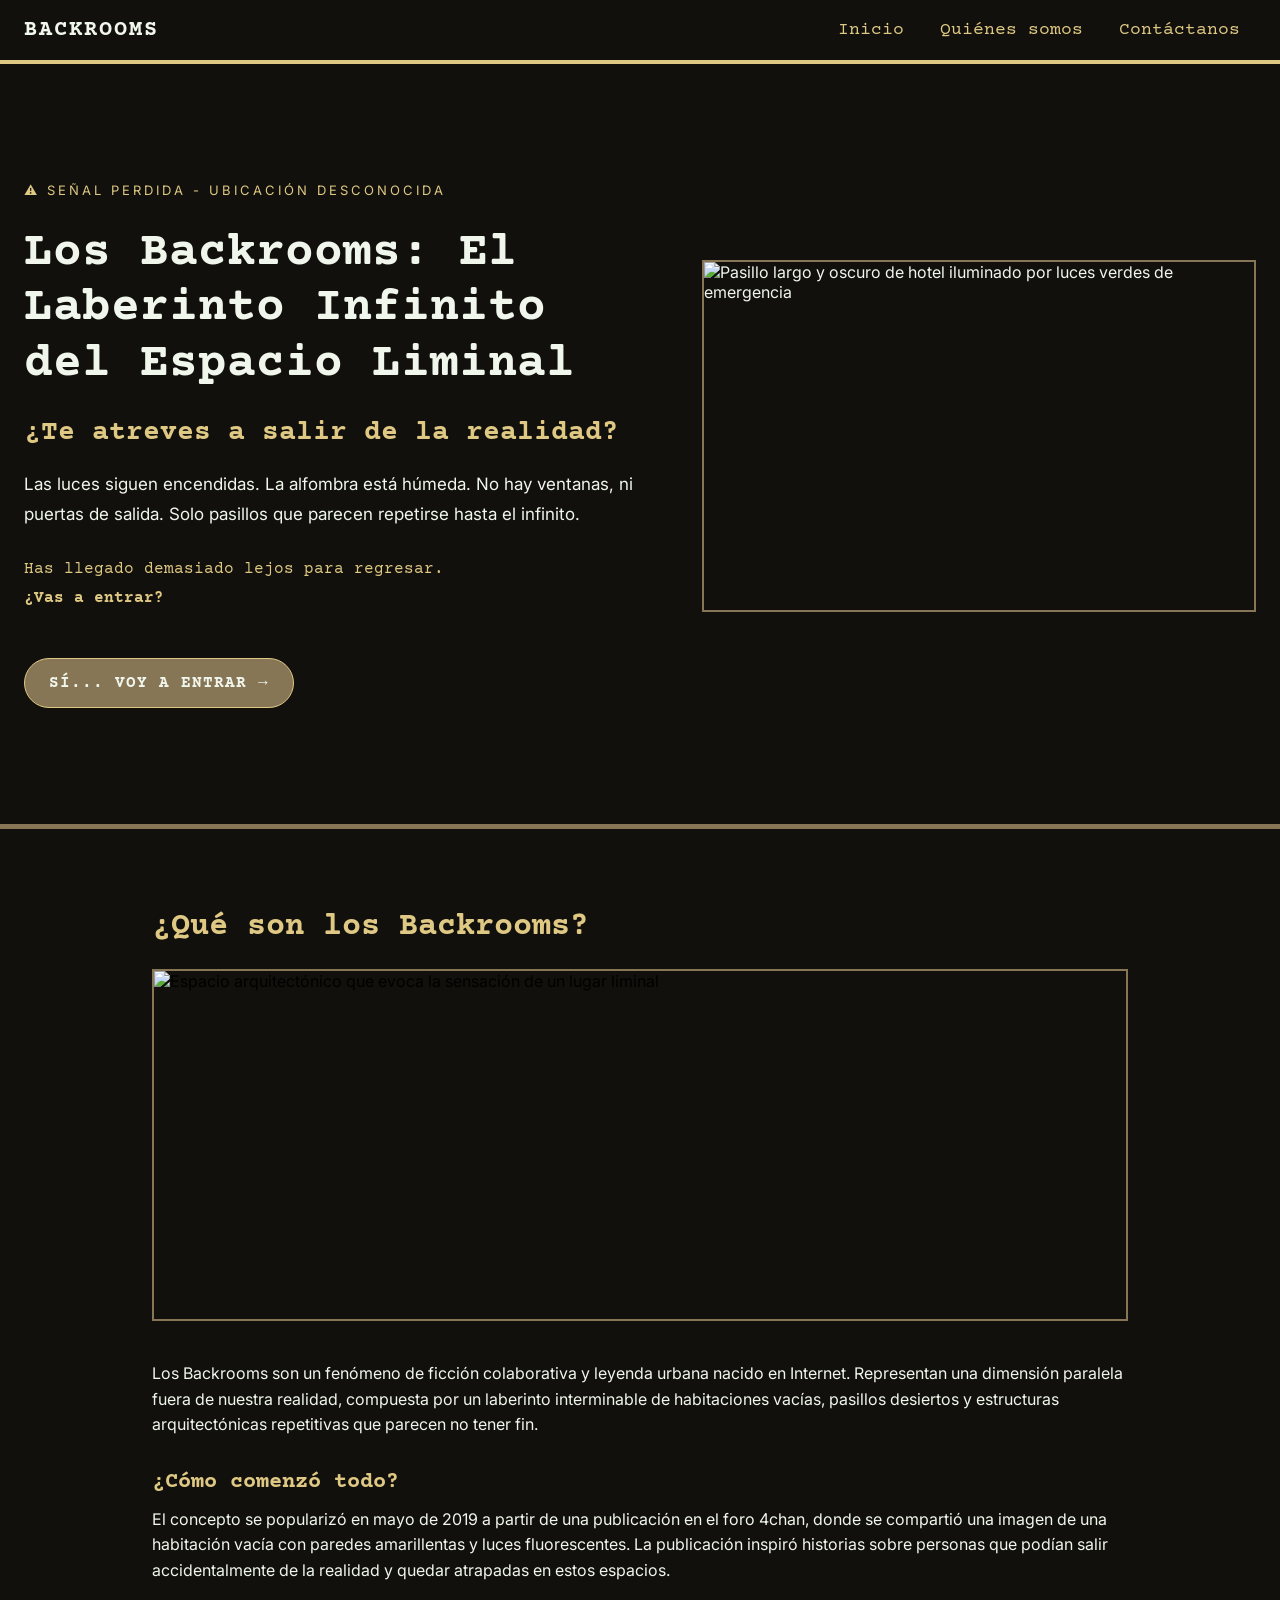
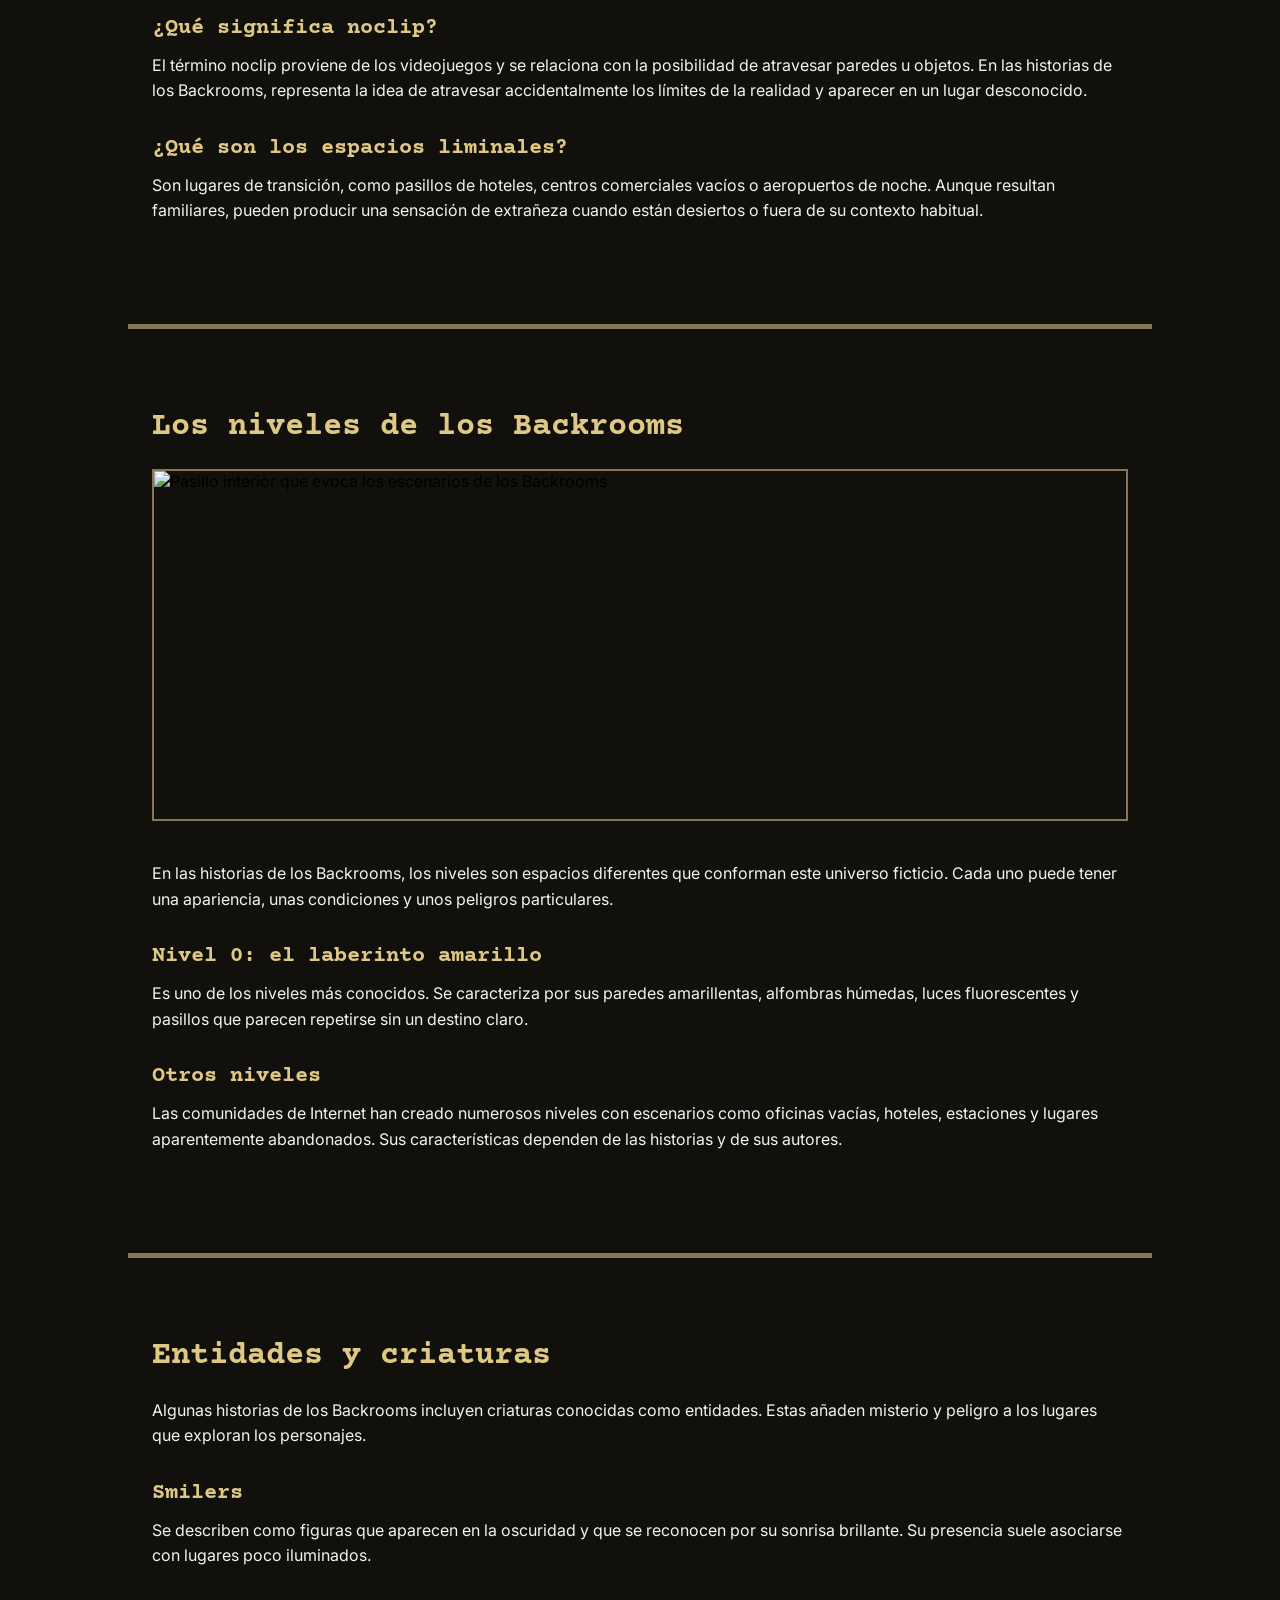
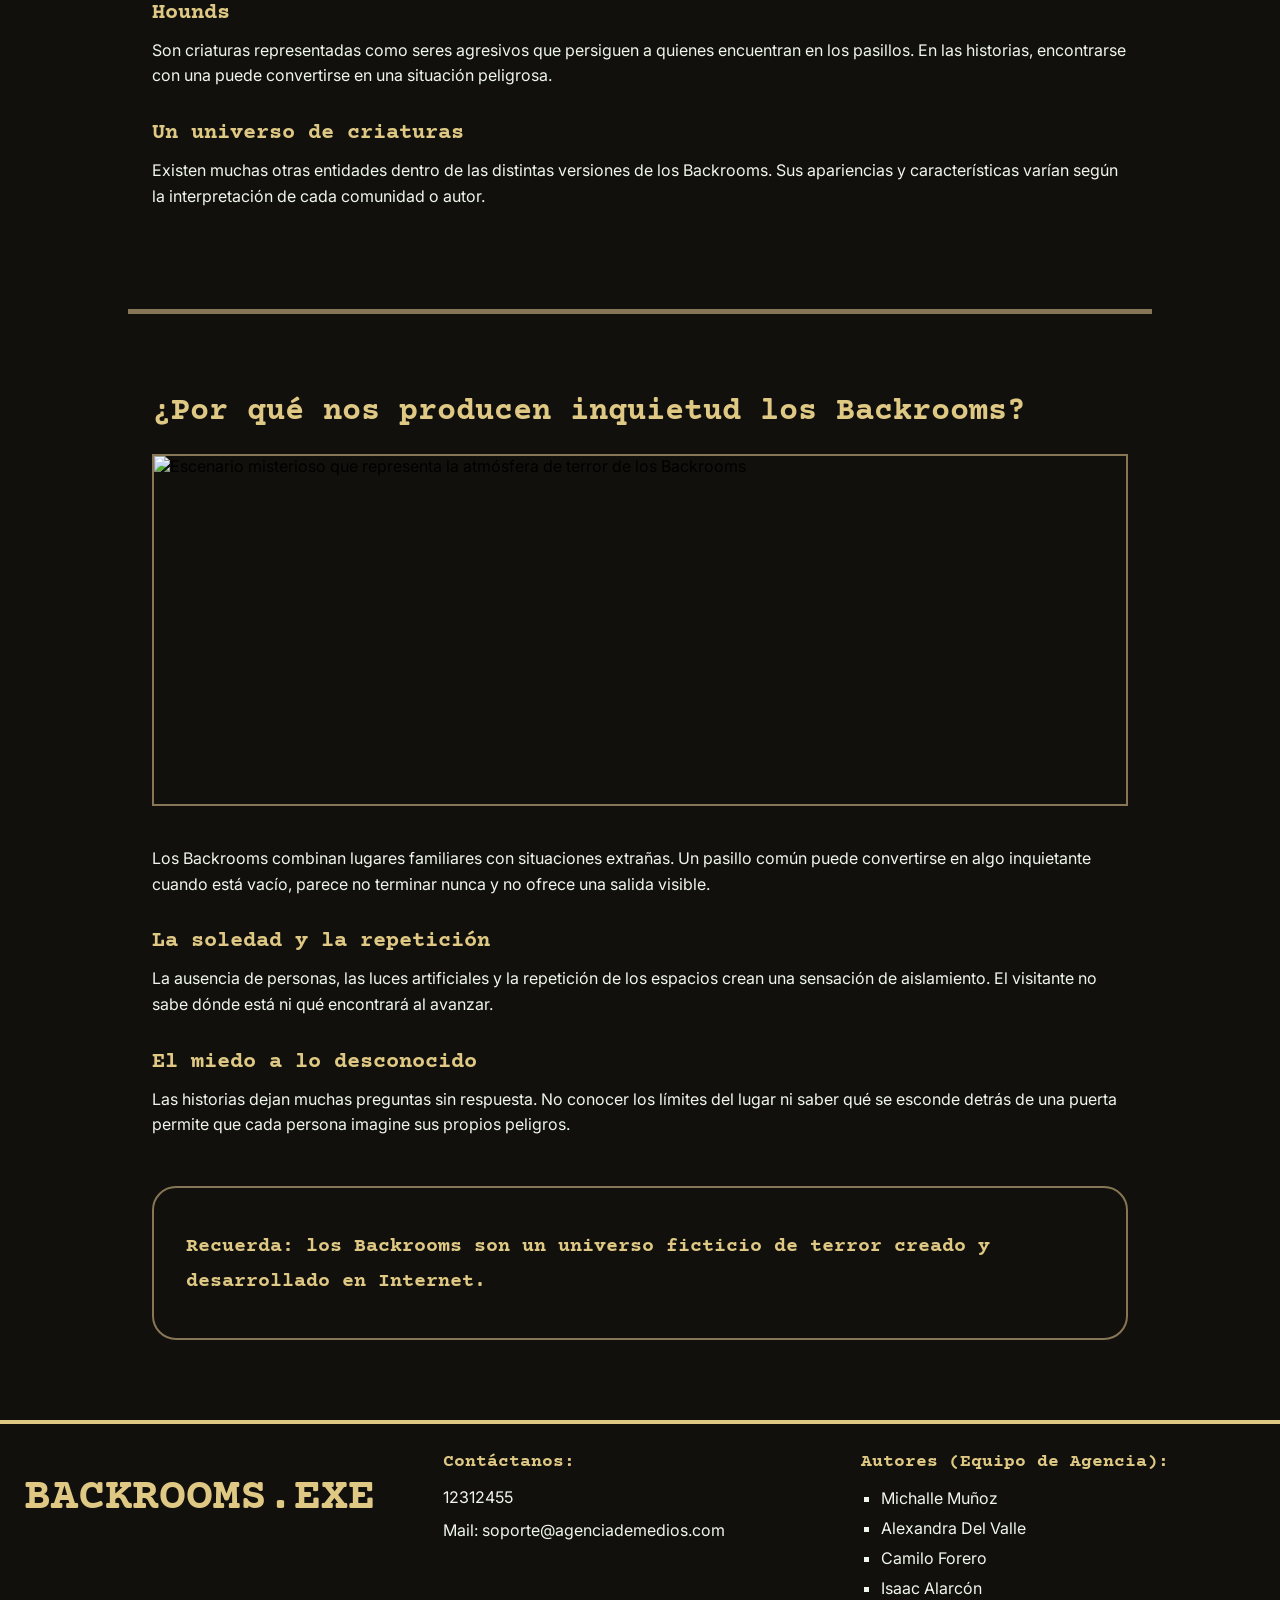
==== index.html @ 1b86b2b0 "first commit" ====
<!doctype html>
<html lang="es">

<head>
  <meta charset="UTF-8" />
  <meta name="viewport" content="width=device-width, initial-scale=1.0" />
  <title>Los Backrooms</title>
  <link rel="stylesheet" href="styles.css" />
  <script src="app.js" defer></script>
  <link rel="preconnect" href="https://fonts.googleapis.com" />
  <link rel="preconnect" href="https://fonts.gstatic.com" crossorigin />
  <link
    href="https://fonts.googleapis.com/css2?family=Courier+Prime:ital,wght@0,400;0,700;1,400;1,700&family=Inter:ital,opsz,wght@0,14..32,100..900;1,14..32,100..900&display=swap"
    rel="stylesheet" />
</head>

<body>
  <header class="navbar">
    <a href="index.html" class="logo">BACKROOMS</a>

    <nav>
      <ul class="nav-links">
        <li><a href="index.html">Inicio</a></li>
        <li><a href="quienes-somos.html">Quiénes somos</a></li>
        <li><a href="contacto.html">Contáctanos</a></li>
      </ul>
    </nav>
  </header>

  <!-- CUERPO -->
  <main>
    <!-- SECCIÓN INICIO -->
    <section class="inicio">
      <div class="inicio-contenido">

        <p class="inicio-etiqueta">⚠ SEÑAL PERDIDA - UBICACIÓN DESCONOCIDA</p>

        <h1>Los Backrooms: El Laberinto Infinito del Espacio Liminal</h1>

        <h2>¿Te atreves a salir de la realidad?</h2>

        <p class="inicio-descripcion">
          Las luces siguen encendidas. La alfombra está húmeda.
          No hay ventanas, ni puertas de salida.
          Solo pasillos que parecen repetirse hasta el infinito.
        </p>

        <p class="inicio-suspenso">
          Has llegado demasiado lejos para regresar.
          <br>
          <strong>¿Vas a entrar?</strong>
        </p>

        <a href="#que-son" class="boton-explorar"
          onclick="alert('ADVERTENCIA: No se garantiza tu regreso. ¿Deseas continuar?')">
          SÍ... VOY A ENTRAR →
        </a>
      </div>
      <img 
        src="https://images.unsplash.com/photo-1635728153590-f9c4f75cf78d?q=80&w=1169&auto=format&fit=crop&ixlib=rb-4.1.0&ixid=NHwxMjA3fDA%3D" 
        alt="Pasillo largo y oscuro de hotel iluminado por luces verdes de emergencia" 
        class="inicio-foto">
    </section>
    </section>

    <!-- SECCIÓN QUÉ SON LOS BACKROOMS -->
    <section id="que-son">
      <h2>¿Qué son los Backrooms?</h2>
      <img
        src="https://images.unsplash.com/photo-1658479360901-a7254891af84?q=80&w=1332&auto=format&fit=crop&ixlib=rb-4.1.0&ixid=NHwxMjA3fDA%3D"
        alt="Espacio arquitectónico que evoca la sensación de un lugar liminal">
      <p>
        Los Backrooms son un fenómeno de ficción colaborativa y
        leyenda urbana nacido en Internet. Representan una dimensión
        paralela fuera de nuestra realidad, compuesta por un laberinto
        interminable de habitaciones vacías, pasillos desiertos y
        estructuras arquitectónicas repetitivas que parecen no tener fin.
      </p>

      <h3>¿Cómo comenzó todo?</h3>
      <p>
        El concepto se popularizó en mayo de 2019 a partir de una
        publicación en el foro 4chan, donde se compartió una imagen
        de una habitación vacía con paredes amarillentas y luces
        fluorescentes. La publicación inspiró historias sobre personas
        que podían salir accidentalmente de la realidad y quedar
        atrapadas en estos espacios.
      </p>

      <h3>¿Qué significa noclip?</h3>
      <p>
        El término noclip proviene de los videojuegos y se relaciona
        con la posibilidad de atravesar paredes u objetos. En las
        historias de los Backrooms, representa la idea de atravesar
        accidentalmente los límites de la realidad y aparecer en
        un lugar desconocido.
      </p>
      <h3>¿Qué son los espacios liminales?</h3>
      <p>
        Son lugares de transición, como pasillos de hoteles,
        centros comerciales vacíos o aeropuertos de noche.
        Aunque resultan familiares, pueden producir una sensación
        de extrañeza cuando están desiertos o fuera de su contexto
        habitual.
      </p>
    </section>

    <!-- SECCIÓN NIVELES -->
    <section id="niveles">
      <h2>Los niveles de los Backrooms</h2>
      <img
        src="https://images.unsplash.com/photo-1658478084716-d0447ed4f1b3?q=80&w=1332&auto=format&fit=crop&ixlib=rb-4.1.0&ixid=NHwxMjA3fDA%3D"
        alt="Pasillo interior que evoca los escenarios de los Backrooms">
      <p>
        En las historias de los Backrooms, los niveles son espacios
        diferentes que conforman este universo ficticio. Cada uno
        puede tener una apariencia, unas condiciones y unos peligros
        particulares.
      </p>

      <h3>Nivel 0: el laberinto amarillo</h3>
      <p>
        Es uno de los niveles más conocidos. Se caracteriza por sus
        paredes amarillentas, alfombras húmedas, luces fluorescentes
        y pasillos que parecen repetirse sin un destino claro.
      </p>

      <h3>Otros niveles</h3>
      <p>
        Las comunidades de Internet han creado numerosos niveles
        con escenarios como oficinas vacías, hoteles, estaciones
        y lugares aparentemente abandonados. Sus características
        dependen de las historias y de sus autores.
      </p>
    </section>

    <!-- SECCIÓN ENTIDADES -->
    <section id="entidades">
      <h2>Entidades y criaturas</h2>
      <p>
        Algunas historias de los Backrooms incluyen criaturas
        conocidas como entidades. Estas añaden misterio y peligro
        a los lugares que exploran los personajes.
      </p>

      <h3>Smilers</h3>
      <p>
        Se describen como figuras que aparecen en la oscuridad
        y que se reconocen por su sonrisa brillante. Su presencia
        suele asociarse con lugares poco iluminados.
      </p>

      <h3>Hounds</h3>
      <p>
        Son criaturas representadas como seres agresivos que
        persiguen a quienes encuentran en los pasillos. En las
        historias, encontrarse con una puede convertirse en
        una situación peligrosa.
      </p>

      <h3>Un universo de criaturas</h3>
      <p>
        Existen muchas otras entidades dentro de las distintas
        versiones de los Backrooms. Sus apariencias y características
        varían según la interpretación de cada comunidad o autor.
      </p>
    </section>

    <!-- SECCIÓN PREGUNTA DE LA INQUIETUD -->
    <section id="misterio">
      <h2>¿Por qué nos producen inquietud los Backrooms?</h2>
      <img
        src="https://images.unsplash.com/photo-1697082978082-578c7a51659b?q=80&w=1331&auto=format&fit=crop&ixlib=rb-4.1.0&ixid=NHwxMjA3fDA%3D"
        alt="Escenario misterioso que representa la atmósfera de terror de los Backrooms">
      <p>
        Los Backrooms combinan lugares familiares con situaciones
        extrañas. Un pasillo común puede convertirse en algo
        inquietante cuando está vacío, parece no terminar nunca
        y no ofrece una salida visible.
      </p>

      <h3>La soledad y la repetición</h3>
      <p>
        La ausencia de personas, las luces artificiales y la
        repetición de los espacios crean una sensación de aislamiento.
        El visitante no sabe dónde está ni qué encontrará al avanzar.
      </p>

      <h3>El miedo a lo desconocido</h3>
      <p>
        Las historias dejan muchas preguntas sin respuesta.
        No conocer los límites del lugar ni saber qué se esconde
        detrás de una puerta permite que cada persona imagine
        sus propios peligros.
      </p>
      <div class="mensaje-destacado">
        <p>
          <strong>
            Recuerda: los Backrooms son un universo ficticio
            de terror creado y desarrollado en Internet.
          </strong>
        </p>
      </div>
    </section>
  </main>

  <footer>
    <div>
      <p class="n1">
        <strong>BACKROOMS.EXE</strong>
      </p>
    </div>

    <div>
      <p>
        <strong>Contáctanos:</strong>
      </p>
      <p>12312455</p>
      <p>
        <a href="mailto:soporte@agenciademedios.com">Mail: soporte@agenciademedios.com</a>
      </p>
    </div>

    <div>
      <p><strong>Autores (Equipo de Agencia):</strong></p>
      <ul>
        <li>Michalle Muñoz</li>
        <li>Alexandra Del Valle</li>
        <li>Camilo Forero</li>
        <li>Isaac Alarcón</li>
      </ul>
    </div>
  </footer>
</body>

</html>
---- styles.css ----
* {
  box-sizing: border-box;
}

:root {
  --bg-wall: #DEC883;  /* Amarillo mostaza desgastado */
  --carpet: #877656;   /* Marrón de alfombra vieja */
  --void: #11100C;
  --text: #2B281D;
  --neon: #F0F6EB;
  --font-title: "Courier Prime", "Courier New", monospace;
  --font-text: "Inter", Helvetica, sans-serif;
}

body {
  margin: 0;
  min-height: 100vh;
  display: flex;
  flex-direction: column;
  font-family: var(--font-text);
}

h1,
h2,
h3,
h4,
h5,
h6 {
  font-family: var(--font-title);
}

/* Menu*/
.navbar {
  position: sticky;
  top: 0;
  z-index: 100;
  display: flex;
  flex-wrap: wrap;
  align-items: center;
  justify-content: space-between;
  gap: 8px 24px;
  padding: 12px 24px;
  background: var(--void);
  border-bottom: 4px solid var(--bg-wall);
}

.logo {
  font-family: var(--font-title);
  font-size: 22px;
  font-weight: 700;
  letter-spacing: 2px;
  color: var(--neon);
  text-decoration: none;
}

.nav-links {
  display: flex;
  flex-wrap: wrap;
  gap: 4px;
  margin: 0;
  padding: 0;
  list-style: none;
}

.nav-links a {
  display: block;
  padding: 8px 16px;
  font-family: var(--font-title);
  font-size: 18px;
  color: var(--bg-wall);
  text-decoration: none;
}

.nav-links a:hover {
  background: var(--bg-wall);
  color: var(--text);
}

/* SECCIÓN INICIO */
main {
  display: block;
  background-color: var(--void);
}

#que-son, 
#niveles, 
#entidades, 
#misterio {
  max-width: 64rem;
  margin: 0 auto;
  padding-top: 80px;
  padding-bottom: 80px;
  padding-left: 24px;
  padding-right: 24px;
  border-bottom: 5px solid var(--carpet); 
}

#misterio {
  border-bottom: none;
}

.inicio {
  min-height: 85vh;
  padding-top: 80px;
  padding-bottom: 80px;
  padding-left: 24px;
  padding-right: 24px;
  background-color: var(--void);
  color: var(--neon);
  border-bottom: 5px solid var(--carpet);
  display: flex;
  justify-content: space-between;
  align-items: center;
}

.inicio-contenido {
  width: 50%;
}

.inicio-etiqueta {
  color: var(--bg-wall);
  font-family: var(--font-text);
  font-size: 13px;
  letter-spacing: 3px;
  margin-bottom: 25px;
}

.inicio h1 {
  font-family: var(--font-title);
  font-size: 48px;
  line-height: 1.15;
  margin-top: 20px;
  margin-bottom: 25px;
}

.inicio h2 {
  color: var(--bg-wall);
  font-size: 28px;
  margin-bottom: 20px;
}

.inicio-descripcion {
  line-height: 1.8;
  font-size: 17px;
  color: var(--neon);
  font-family: var(--font-text);
}

.inicio-suspenso {
  margin-top: 25px;
  line-height: 1.8;
  color: var(--bg-wall);
  font-family: var(--font-title);
}

.boton-explorar {
  display: inline-block;
  margin-top: 25px;
  padding: 15px 24px;
  border: 1px solid var(--bg-wall);
  background-color: var(--carpet);
  color: var(--neon);
  text-decoration: none;
  font-family: var(--font-title);
  font-weight: bold;
  letter-spacing: 1px;
  border-radius: 999px; /* Botón en forma de píldora redondeada del curso */
}

.boton-explorar:hover {
  background-color: var(--bg-wall);
  color: var(--void);
}

.inicio-foto {
  display: block;
  width: 45%;
  height: 22rem; 
  object-fit: cover; 
  border: 2px solid var(--carpet);
}

h2 {
  font-family: var(--font-title);
  color: var(--bg-wall);
  font-size: 32px;
  margin-top: 0;
  margin-bottom: 1.5rem;
}

main section img {
  display: block;
  width: 100%;
  height: 22rem;
  margin-top: 24px;
  margin-bottom: 40px;
  object-fit: cover;
  border: 2px solid var(--carpet);
}

h3 {
  font-family: var(--font-title);
  color: var(--bg-wall);
  font-size: 22px;
  margin-top: 32px;
  margin-bottom: 12px;
}

p {
  color: var(--neon);
  line-height: 1.6;
  margin-top: 0;
  margin-bottom: 1.25rem;
}

main strong {
  color: var(--bg-wall);
}

.mensaje-destacado {
  margin-top: 3rem;
  padding: 2.5rem 2rem;
  border-radius: 1.5rem;
  background-color: var(--void);
  border: 2px solid var(--carpet);
}

.mensaje-destacado p {
  margin: 0;
  font-size: 1.25rem;
  color: var(--neon);
}

.mensaje-destacado strong {
  font-family: var(--font-title);
  color: var(--bg-wall);
}

/* PIE*/
footer {
  margin-top: auto;
  display: grid;
  grid-template-columns: repeat(3, 1fr);
  gap: 24px;
  padding: 24px;
  font-size: 16px;
  line-height: 26px;
  background: var(--void);
  color: var(--neon);
  border-top: 4px solid var(--bg-wall);
}
.n1 {
  margin: 0;
  line-height: 100px;
}

.n1 strong {
  font-size: 45px;
}
footer p {
  margin: 0 0 8px;
}

footer ul {
  margin: 0;
  padding-left: 20px;
  list-style-type: square;
}

footer li {
  margin-bottom: 4px;
}

footer strong {
  font-family: var(--font-title);
  font-size: 18px;
  color: var(--bg-wall);
}

footer a {
  color: var(--neon);
  text-decoration: none;
}

footer a:hover {
  color: var(--bg-wall);
  text-decoration: underline;
}

/* Adaptabilidad para Pantallas Pequeñas */
@media (max-width: 768px) {
  .inicio {
    flex-direction: column;
    text-align: center;
    padding-top: 60px;
    padding-bottom: 60px;
  }
  
  .inicio-contenido {
    width: 100%;
  }
  
  .inicio-foto {
    width: 100%;
    height: 250px;
    margin-top: 40px;
  }

  .inicio h1 {
    font-size: 32px;
  }
}

body{
    margin: 0;
}

#video{
    position: relative;
    height: 100vh;
    width: 100%;
    overflow: hidden; /*Que pasa cuando un elemento que contienes se sales ? se oculta el contenido sobrante*/
}

#video video{
    position: absolute;
    width: 100%;
    height: 100%;
    object-fit: cover; /*Se asegura de llenar todo el contenedor padre con este elemento*/
}

/*Esto es como crear una capa por encima*/
#video::after{
    content: ""; /*Es obligatorio, sin el no se renderiza el after*/
    position: absolute;
    inset: 0;
    width: 100%;
    height: 100%;
    background: rgb(0,0,0,0.45);
    z-index: 1;
}

#contenido,
#info-about,
#presentacion {
    position: absolute;
    z-index: 3;
    top: 50%;
    left: 50%;
    transform: translate(-50%, -50%);
    cursor: pointer;
}


#contenido {
    color: var(--bg-wall);
    display: flex;
    flex-direction: column;
    align-items: center;
    text-align: center;
    width: 90%;
    font-size: 2rem;
    font-weight: 900;
}

#info-about {
    background-color: var(--void);
    color: var(--neon);
    width: 55%;
    text-align: center;
    padding: 20px 30px;
    border-radius: 12px;
    cursor: pointer;
    font-size: x-large;
}

a{
    text-decoration: none;
    color: var(--bg-wall);
}

a:hover{
    color: var(--neon);
}

#info-about{
    background-color: var(--void);
    color: var(--neon);
    width: 55%;
    text-align: center;
    padding: 20px 30px;
    border-radius: 12px;
    margin: 0 auto;
    margin-top: 16px;
}

em,
strong{
    color: var(--bg-wall);
}

#equipo-about {
    display: flex;
    flex-direction: row;
    justify-content: center;
    gap: 1rem;
}

#presentacion {
    width: 90%;
    display: flex;
    flex-direction: column;
    align-items: center;
}

.rol{
    display: flex;
    flex-direction: column;
    justify-content: center;
    align-items: center;
    background-color: #2B281D;
    margin-bottom: 12px;
    padding: 12px 24px;
    border-radius: 12px;
    color: var(--neon);
}

.rol h3{
    color: var(--bg-wall);
}

.fa-code,
.fa-trello,
.fa-user{
    width: 40px;
    height: 40px;
    color: var(--bg-wall);
}

#equipo{
    font-size: 1.4rem;
    color: var(--neon);
}

.oculto{
    display:none !important;
}

.pista {
    display: block;
    margin-top: 12px;
    color: var(--bg-wall);
    animation: parpadeo 1.5s infinite;
}

@keyframes parpadeo {
    50% { opacity: 0.3; }
}
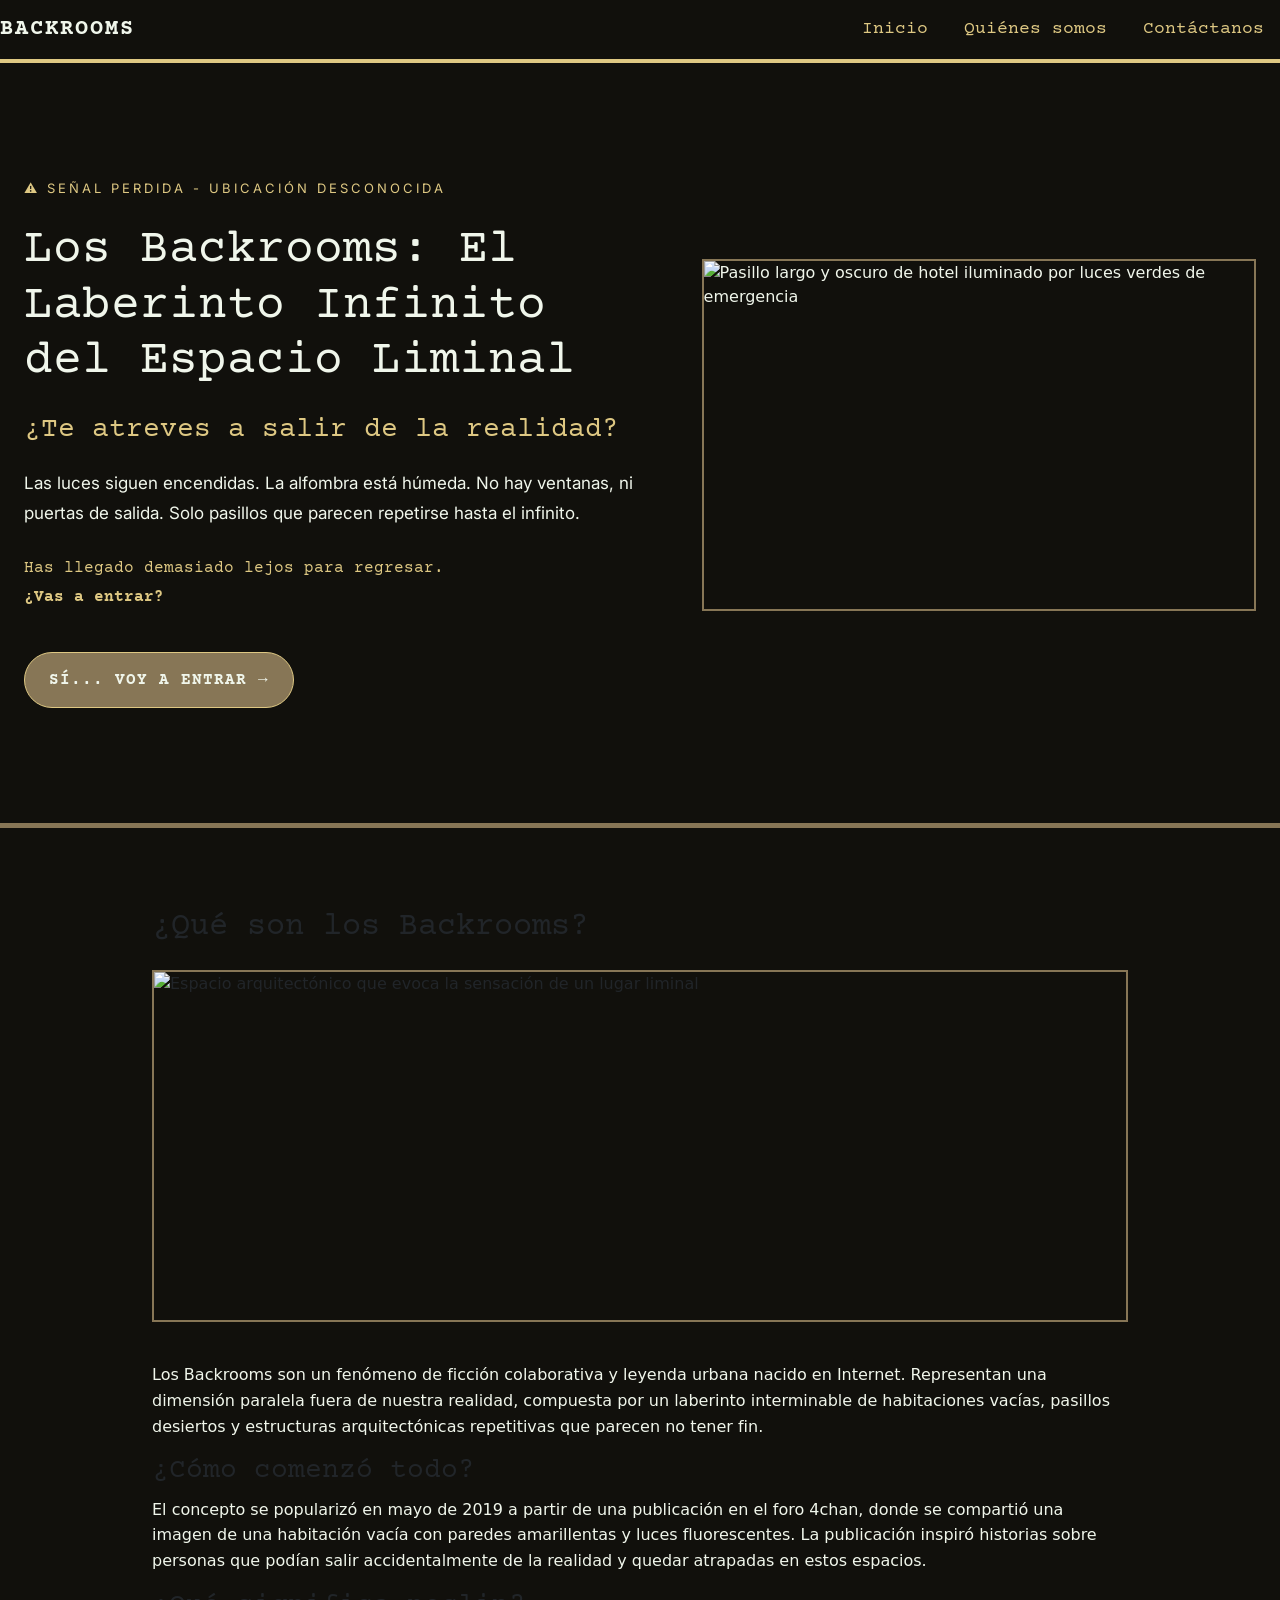
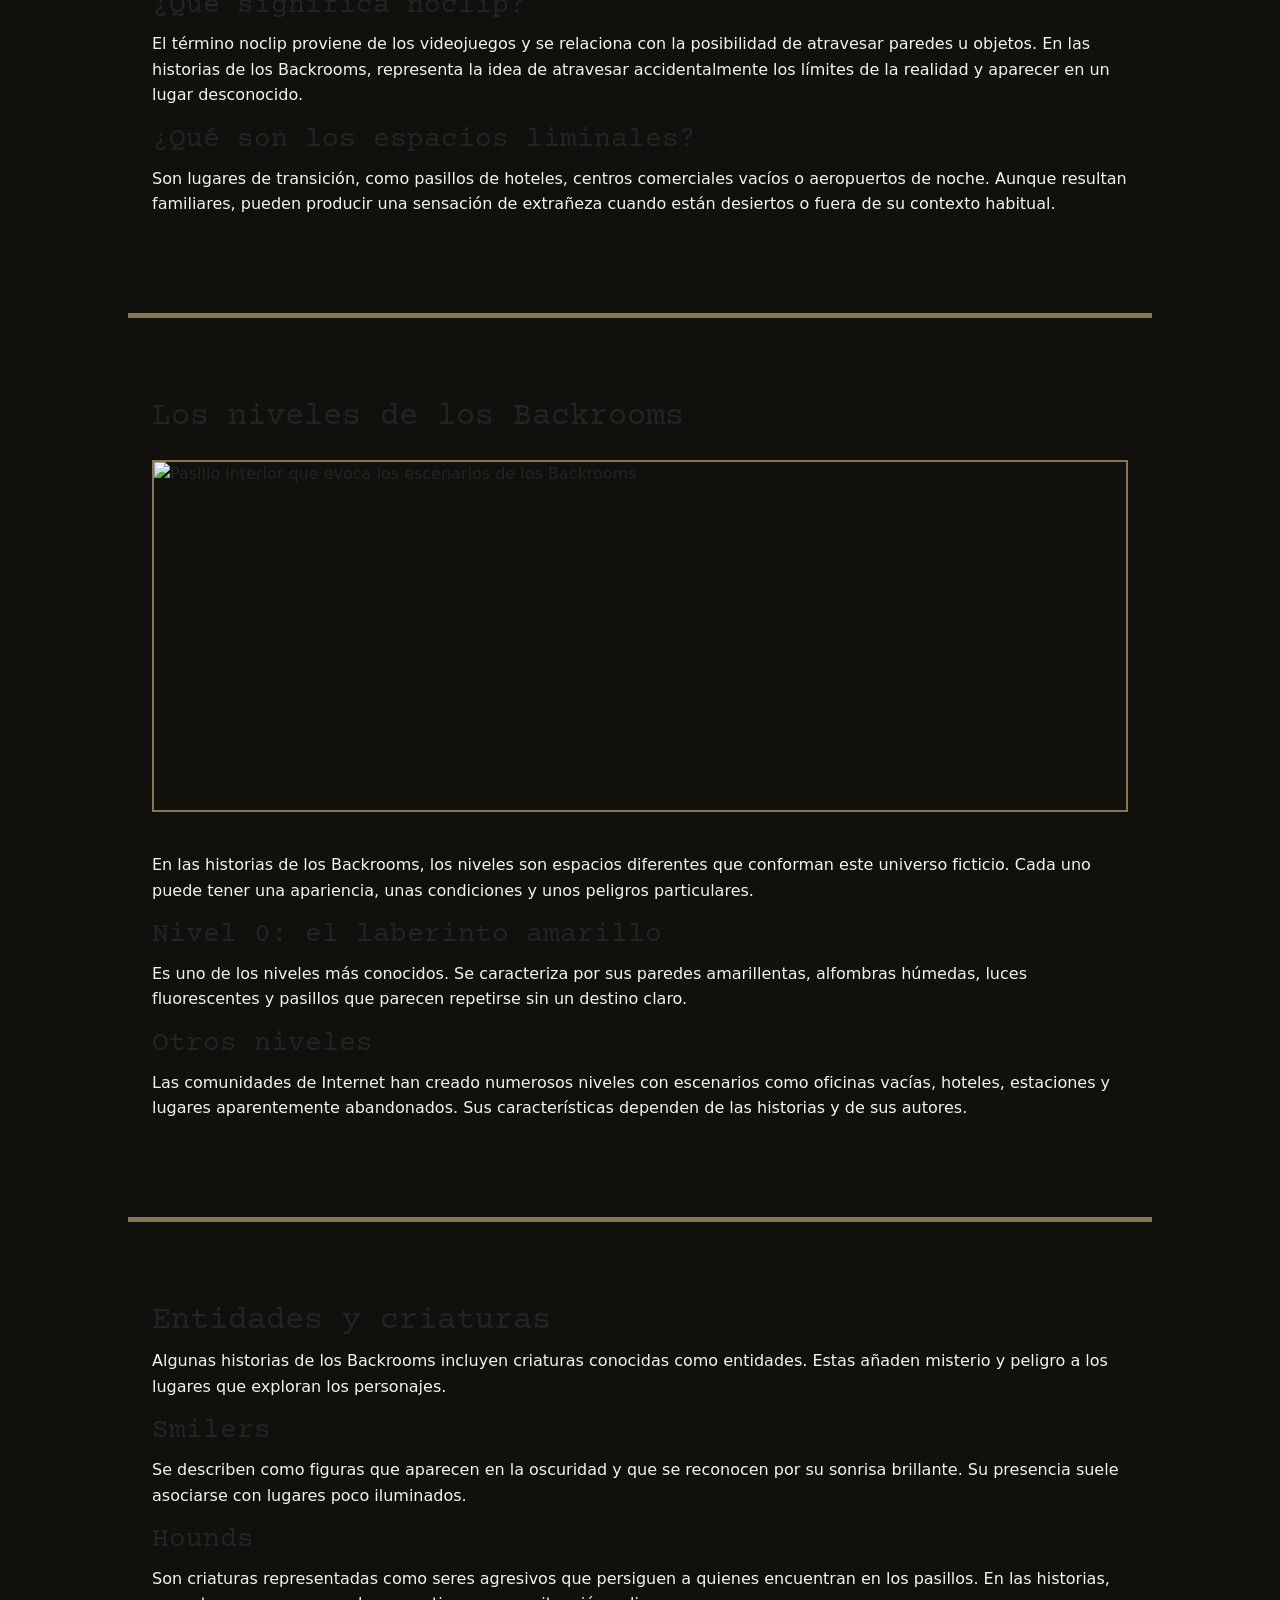
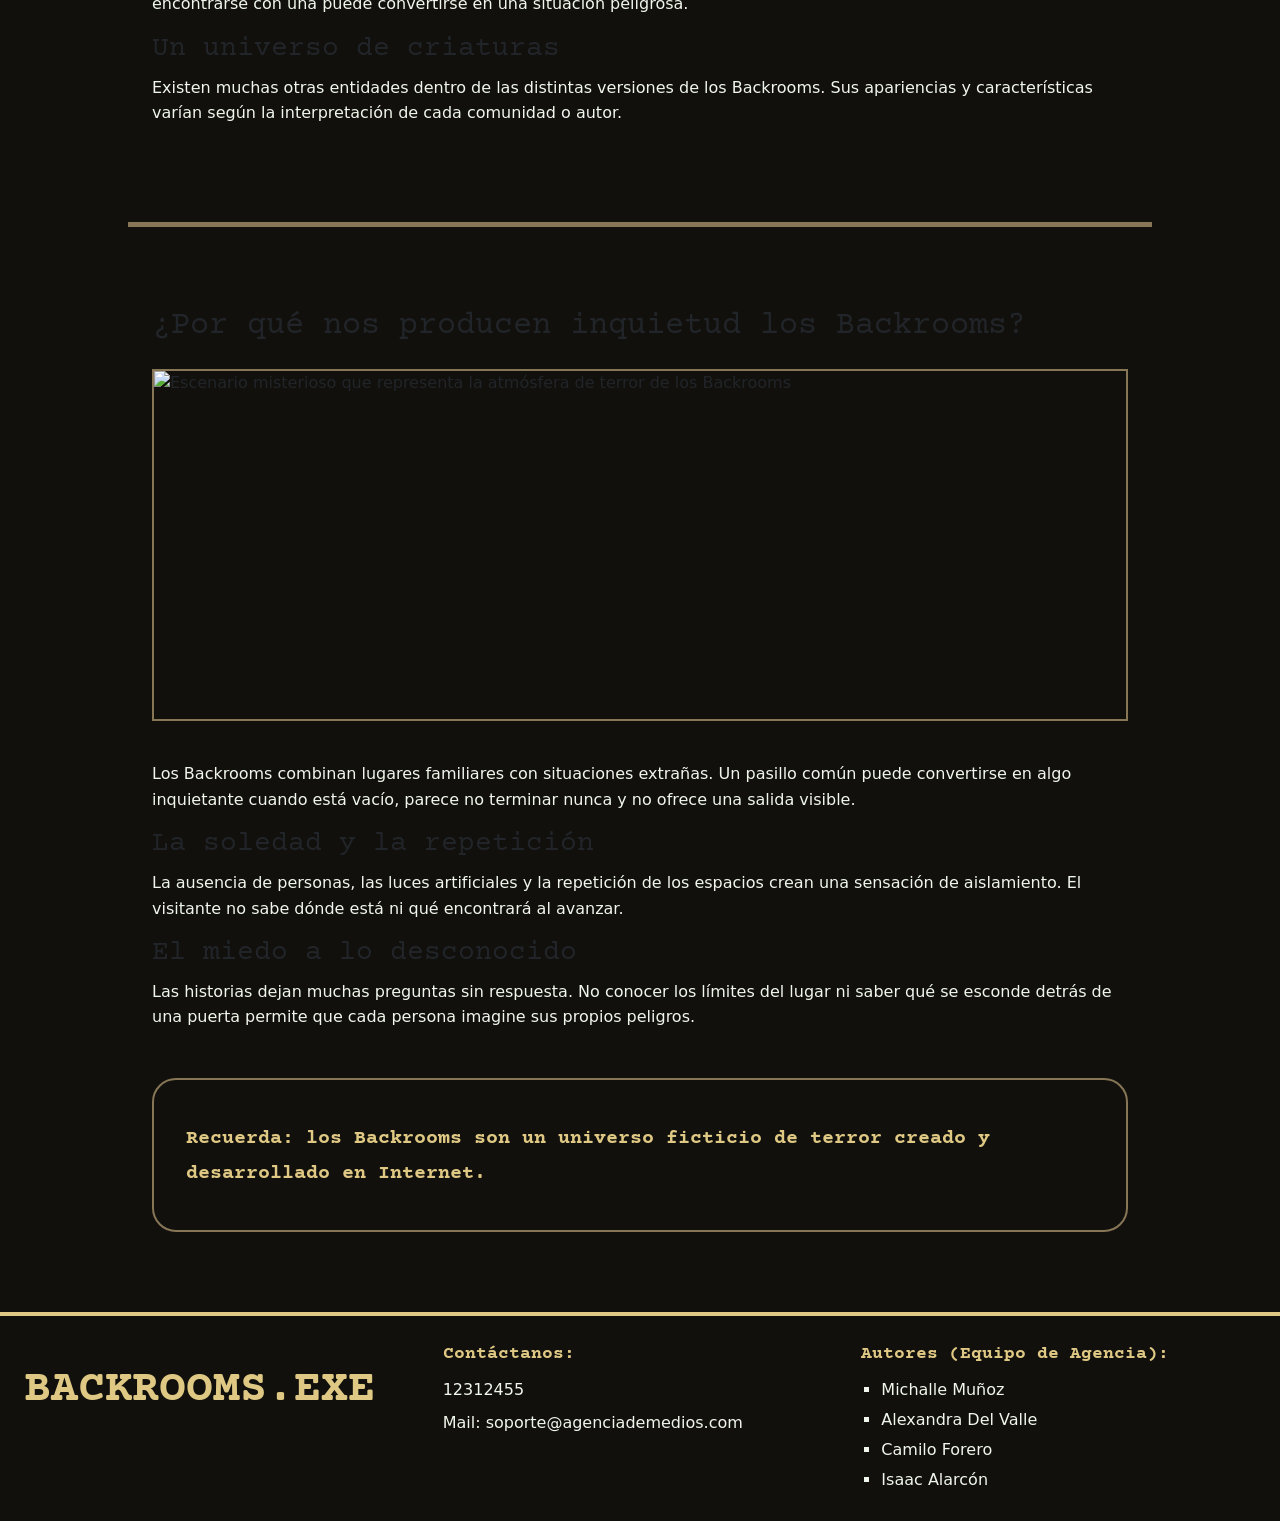
==== commit b81df218: "add bootstrap" ====
--- a/index.html
+++ b/index.html
@@ -9,6 +9,7 @@
   <script src="app.js" defer></script>
   <link rel="preconnect" href="https://fonts.googleapis.com" />
   <link rel="preconnect" href="https://fonts.gstatic.com" crossorigin />
+  <link href="https://cdn.jsdelivr.net/npm/bootstrap@5.3.8/dist/css/bootstrap.min.css" rel="stylesheet" integrity="sha384-sRIl4kxILFvY47J16cr9ZwB07vP4J8+LH7qKQnuqkuIAvNWLzeN8tE5YBujZqJLB" crossorigin="anonymous">
   <link
     href="https://fonts.googleapis.com/css2?family=Courier+Prime:ital,wght@0,400;0,700;1,400;1,700&family=Inter:ital,opsz,wght@0,14..32,100..900;1,14..32,100..900&display=swap"
     rel="stylesheet" />
@@ -231,6 +232,7 @@
       </ul>
     </div>
   </footer>
+  <script src="https://cdn.jsdelivr.net/npm/bootstrap@5.3.8/dist/js/bootstrap.bundle.min.js" integrity="sha384-FKyoEForCGlyvwx9Hj09JcYn3nv7wiPVlz7YYwJrWVcXK/BmnVDxM+D2scQbITxI" crossorigin="anonymous"></script>
 </body>
 
 </html>
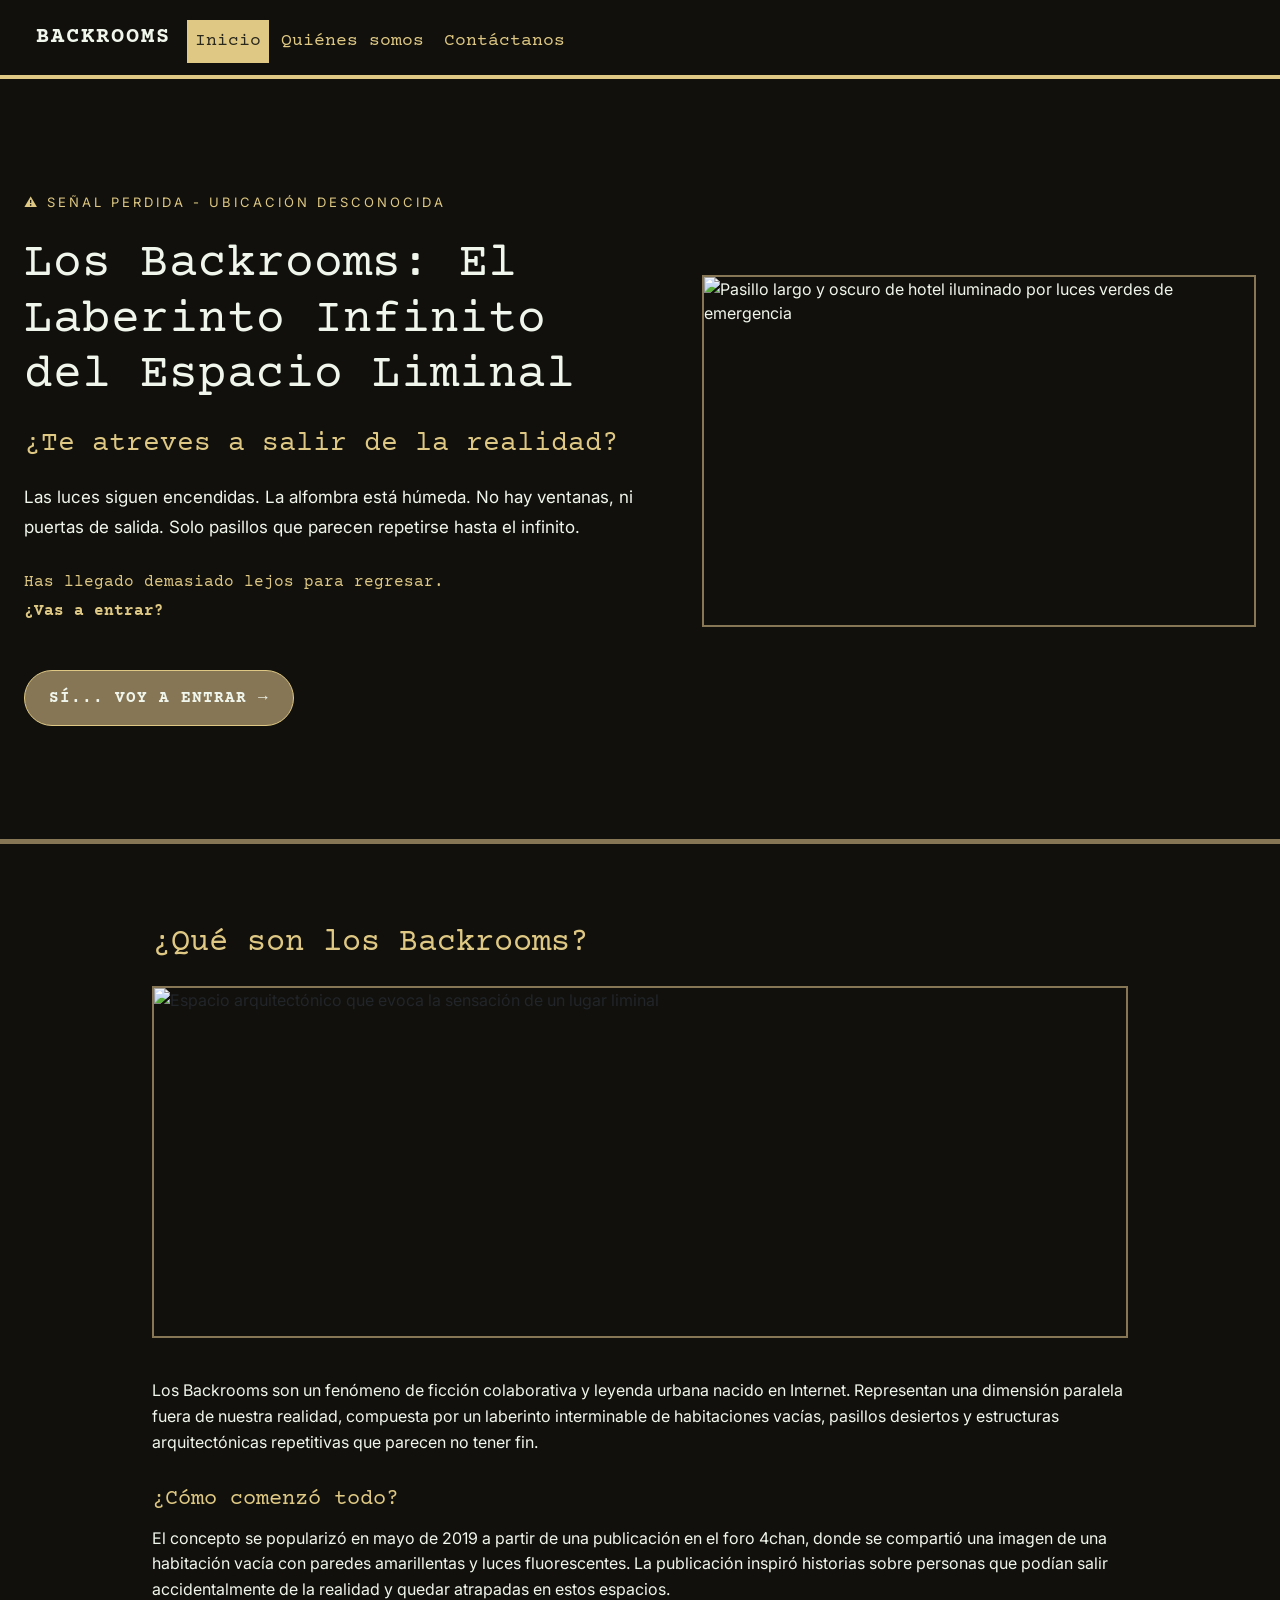
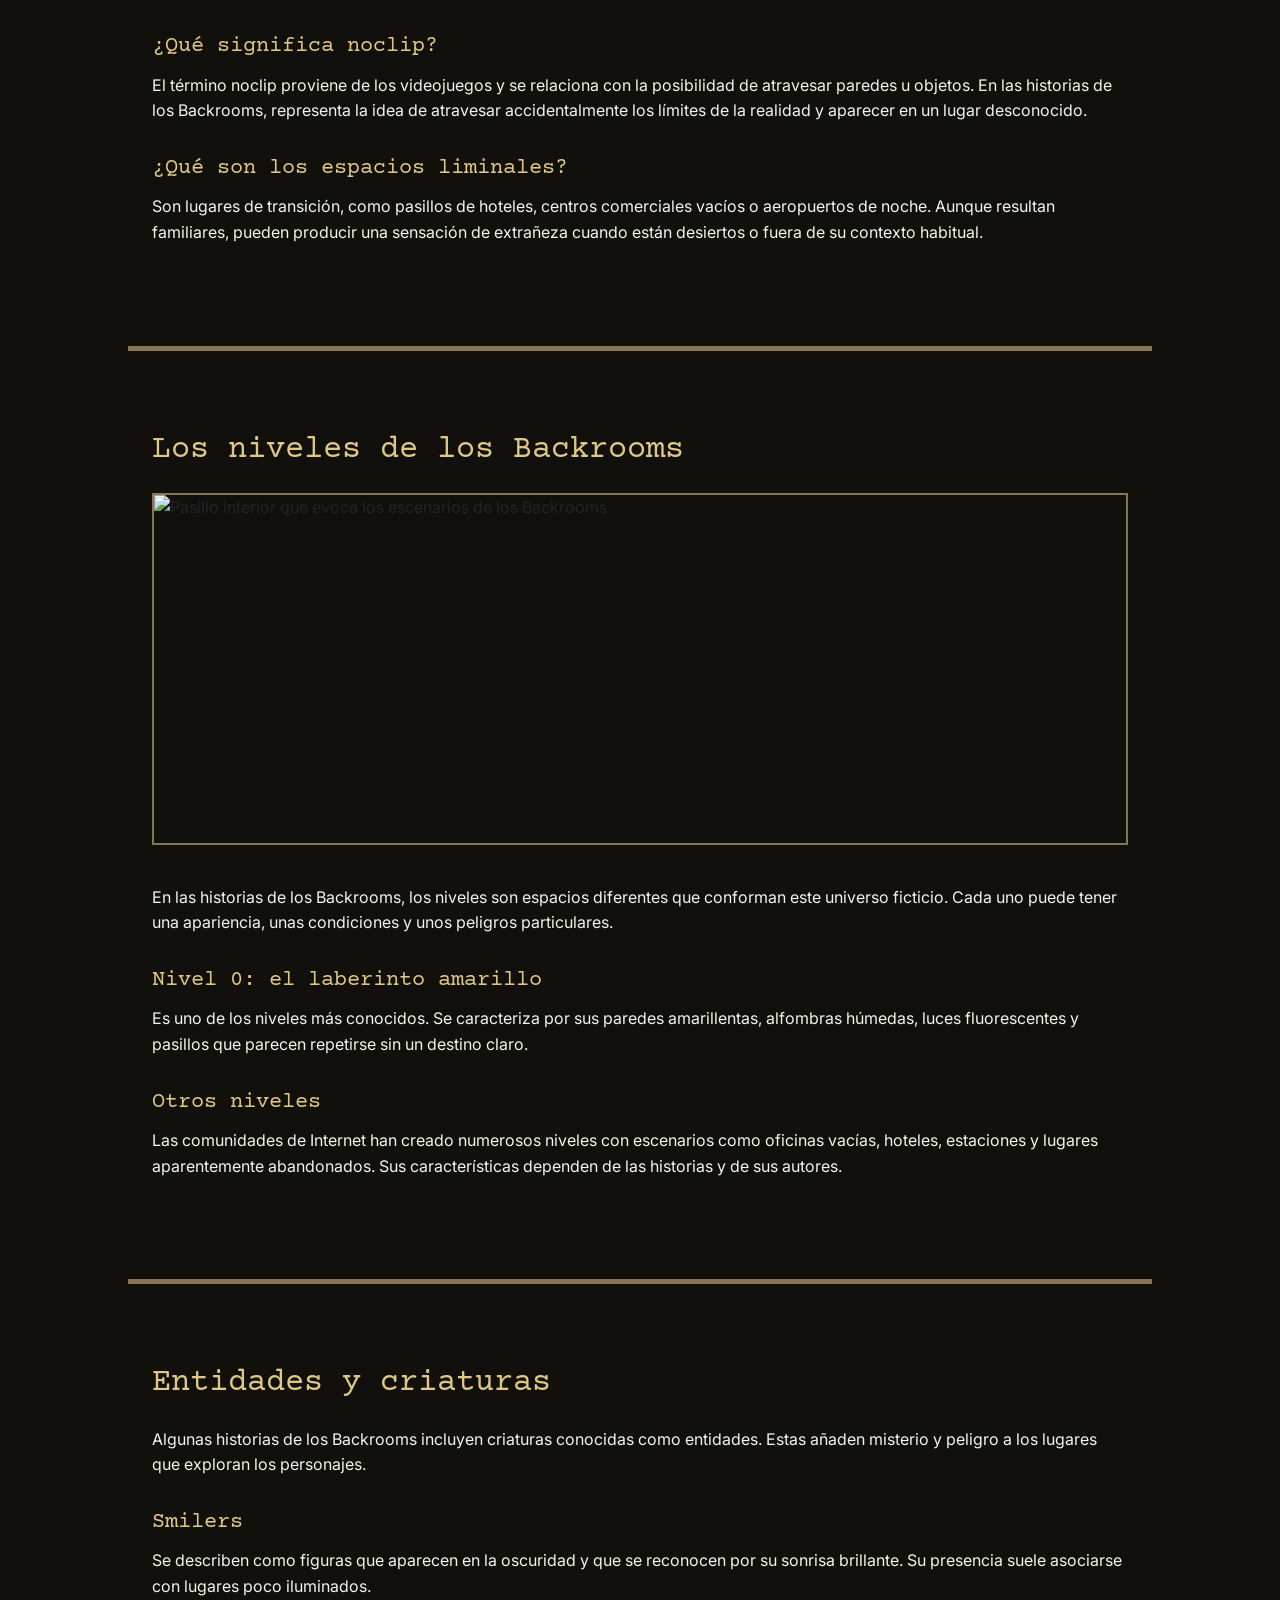
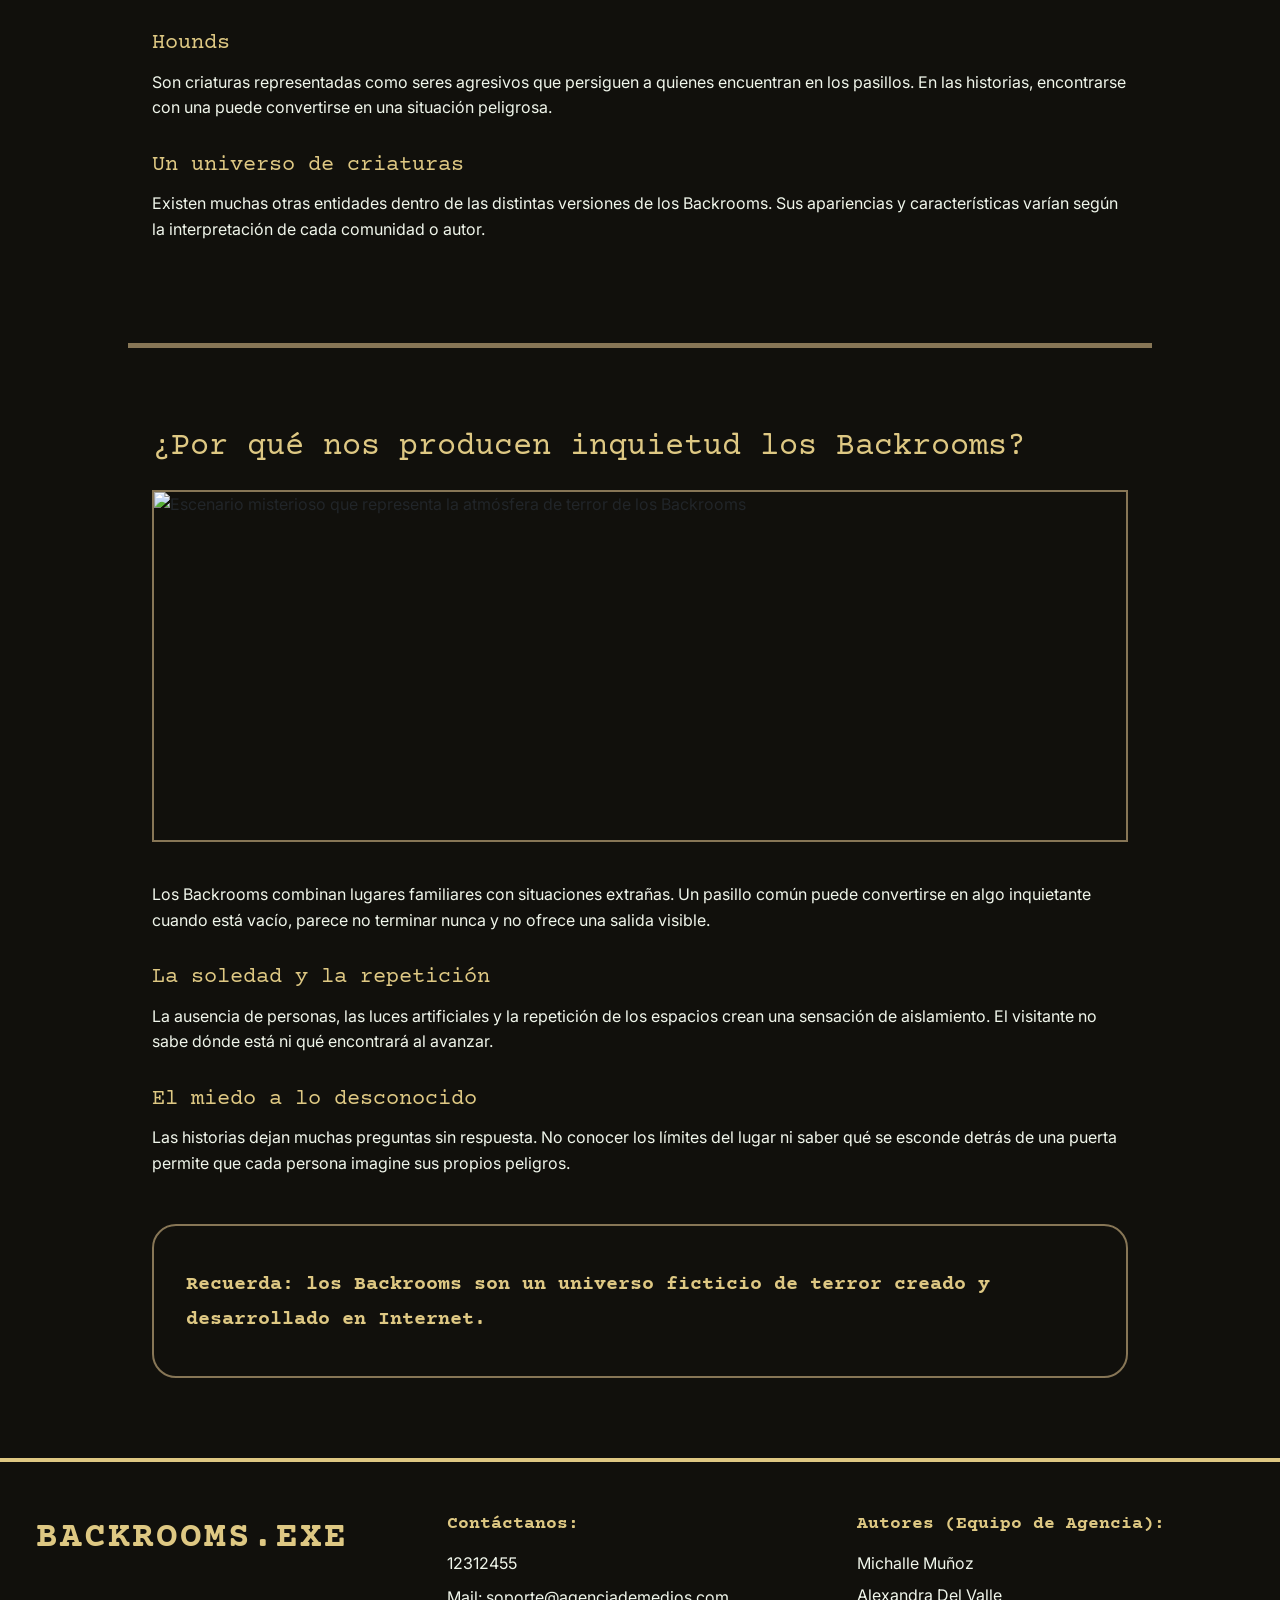
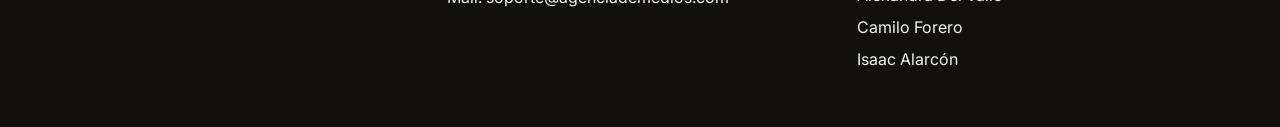
==== commit 917678a9: "agrego nav y footer" ====
--- a/index.html
+++ b/index.html
@@ -5,28 +5,41 @@
   <meta charset="UTF-8" />
   <meta name="viewport" content="width=device-width, initial-scale=1.0" />
   <title>Los Backrooms</title>
-  <link rel="stylesheet" href="styles.css" />
   <script src="app.js" defer></script>
   <link rel="preconnect" href="https://fonts.googleapis.com" />
   <link rel="preconnect" href="https://fonts.gstatic.com" crossorigin />
-  <link href="https://cdn.jsdelivr.net/npm/bootstrap@5.3.8/dist/css/bootstrap.min.css" rel="stylesheet" integrity="sha384-sRIl4kxILFvY47J16cr9ZwB07vP4J8+LH7qKQnuqkuIAvNWLzeN8tE5YBujZqJLB" crossorigin="anonymous">
+  <link href="https://cdn.jsdelivr.net/npm/bootstrap@5.3.8/dist/css/bootstrap.min.css" rel="stylesheet"
+    integrity="sha384-sRIl4kxILFvY47J16cr9ZwB07vP4J8+LH7qKQnuqkuIAvNWLzeN8tE5YBujZqJLB" crossorigin="anonymous">
   <link
     href="https://fonts.googleapis.com/css2?family=Courier+Prime:ital,wght@0,400;0,700;1,400;1,700&family=Inter:ital,opsz,wght@0,14..32,100..900;1,14..32,100..900&display=swap"
     rel="stylesheet" />
+  <link rel="stylesheet" href="styles.css" />
 </head>
 
 <body>
-  <header class="navbar">
-    <a href="index.html" class="logo">BACKROOMS</a>
-
-    <nav>
-      <ul class="nav-links">
-        <li><a href="index.html">Inicio</a></li>
-        <li><a href="quienes-somos.html">Quiénes somos</a></li>
-        <li><a href="contacto.html">Contáctanos</a></li>
-      </ul>
-    </nav>
-  </header>
+  <!--Nav con toggler cuando hay breakpoint-->
+  <nav class="navbar navbar-expand-lg bg-body-tertiary">
+    <div class="container-fluid">
+      <a class="navbar-brand" href="index.html">BACKROOMS</a>
+      <button class="navbar-toggler" type="button" data-bs-toggle="collapse" data-bs-target="#navbarNav"
+        aria-controls="navbarNav" aria-expanded="false" aria-label="Toggle navigation">
+        <span class="navbar-toggler-icon"></span>
+      </button>
+      <div class="collapse navbar-collapse" id="navbarNav">
+        <ul class="navbar-nav">
+          <li class="nav-item">
+            <a class="nav-link active" aria-current="page" href="index.html">Inicio</a>
+          </li>
+          <li class="nav-item">
+            <a class="nav-link" href="quienes-somos.html">Quiénes somos</a>
+          </li>
+          <li class="nav-item">
+            <a class="nav-link" href="contacto.html">Contáctanos</a>
+          </li>
+        </ul>
+      </div>
+    </div>
+  </nav>
 
   <!-- CUERPO -->
   <main>
@@ -57,10 +70,9 @@
           SÍ... VOY A ENTRAR →
         </a>
       </div>
-      <img 
-        src="https://images.unsplash.com/photo-1635728153590-f9c4f75cf78d?q=80&w=1169&auto=format&fit=crop&ixlib=rb-4.1.0&ixid=NHwxMjA3fDA%3D" 
-        alt="Pasillo largo y oscuro de hotel iluminado por luces verdes de emergencia" 
-        class="inicio-foto">
+      <img
+        src="https://images.unsplash.com/photo-1635728153590-f9c4f75cf78d?q=80&w=1169&auto=format&fit=crop&ixlib=rb-4.1.0&ixid=NHwxMjA3fDA%3D"
+        alt="Pasillo largo y oscuro de hotel iluminado por luces verdes de emergencia" class="inicio-foto">
     </section>
     </section>
 
@@ -205,34 +217,49 @@
     </section>
   </main>
 
-  <footer>
-    <div>
-      <p class="n1">
-        <strong>BACKROOMS.EXE</strong>
-      </p>
-    </div>
-
-    <div>
-      <p>
-        <strong>Contáctanos:</strong>
-      </p>
-      <p>12312455</p>
-      <p>
-        <a href="mailto:soporte@agenciademedios.com">Mail: soporte@agenciademedios.com</a>
-      </p>
-    </div>
-
-    <div>
-      <p><strong>Autores (Equipo de Agencia):</strong></p>
-      <ul>
-        <li>Michalle Muñoz</li>
-        <li>Alexandra Del Valle</li>
-        <li>Camilo Forero</li>
-        <li>Isaac Alarcón</li>
-      </ul>
+  <footer class="footer py-5 px-4"> <!--agrega espacio interno vertical (py-5) y horizontal (px-4)-->
+    <div class="container-fluid"> <!--abarca todo el ancho de la pantalla-->
+      <!--para que las columnas se pongan una al lado de la otra-->
+      <div class="row g-4">
+
+        <!--columna 1: nombre de la web-->
+        <div class="col-md-4 text-center text-md-start"> <!--ocupa 4 de 12 espacios en PC (col-md-4), centra en móvil y alinea a la izquierda en pantallas grandes-->
+          <p class="footer-brand">
+            <strong>BACKROOMS.EXE</strong>
+          </p>
+        </div>
+
+        <!--columna 2: datos de contacto-->
+        <div class="col-md-4 text-center text-md-start">
+          <p class="footer-titulo">
+            <strong>Contáctanos:</strong>
+          </p>
+          <p class="footer-texto">12312455</p>
+          <p class="footer-texto">
+            <a href="mailto:soporte@agenciademedios.com" class="footer-link">Mail: soporte@agenciademedios.com</a>
+          </p>
+        </div>
+
+        <!--columna 3: autores-->
+        <div class="col-md-4 text-center text-md-start">
+          <p class="footer-titulo">
+            <strong>Autores (Equipo de Agencia):</strong>
+          </p>
+          <ul class="footer-nombres">
+            <li>Michalle Muñoz</li>
+            <li>Alexandra Del Valle</li>
+            <li>Camilo Forero</li>
+            <li>Isaac Alarcón</li>
+          </ul>
+        </div>
+
+      </div>
     </div>
   </footer>
-  <script src="https://cdn.jsdelivr.net/npm/bootstrap@5.3.8/dist/js/bootstrap.bundle.min.js" integrity="sha384-FKyoEForCGlyvwx9Hj09JcYn3nv7wiPVlz7YYwJrWVcXK/BmnVDxM+D2scQbITxI" crossorigin="anonymous"></script>
+
+  <script src="https://cdn.jsdelivr.net/npm/bootstrap@5.3.8/dist/js/bootstrap.bundle.min.js"
+    integrity="sha384-FKyoEForCGlyvwx9Hj09JcYn3nv7wiPVlz7YYwJrWVcXK/BmnVDxM+D2scQbITxI"
+    crossorigin="anonymous"></script>
 </body>
 
 </html>
--- a/styles.css
+++ b/styles.css
@@ -1,3 +1,4 @@
+/* Resetea el diseño predeterminado */
 * {
   box-sizing: border-box;
 }
@@ -29,51 +30,61 @@
   font-family: var(--font-title);
 }
 
-/* Menu*/
+/* MENÚ */
 .navbar {
   position: sticky;
   top: 0;
   z-index: 100;
-  display: flex;
-  flex-wrap: wrap;
-  align-items: center;
-  justify-content: space-between;
-  gap: 8px 24px;
-  padding: 12px 24px;
-  background: var(--void);
+  padding: 0.75rem 1.5rem;
+  background: var(--void) !important;
   border-bottom: 4px solid var(--bg-wall);
 }
 
-.logo {
-  font-family: var(--font-title);
-  font-size: 22px;
+/*nombre del blog en la nav: BACKROOMS*/
+.navbar-brand {
+  font-family: var(--font-title);
+  font-size: 1.375rem;
   font-weight: 700;
   letter-spacing: 2px;
-  color: var(--neon);
+  color: var(--neon) !important;
   text-decoration: none;
 }
 
-.nav-links {
+.navbar-nav {
   display: flex;
-  flex-wrap: wrap;
-  gap: 4px;
-  margin: 0;
-  padding: 0;
-  list-style: none;
-}
-
-.nav-links a {
+  gap: 0.25rem; /*espacio entre elementos*/
+  margin-top: 0.5rem;
+}
+
+.navbar-nav .nav-link {
   display: block;
-  padding: 8px 16px;
-  font-family: var(--font-title);
-  font-size: 18px;
+  padding: 0.5rem 1rem;
+  font-family: var(--font-title);
+  font-size: 1.125rem;
   color: var(--bg-wall);
   text-decoration: none;
-}
-
-.nav-links a:hover {
-  background: var(--bg-wall);
+  transition: background-color 0.2s ease, color 0.2s ease;
+}
+
+.navbar-nav .nav-link:hover,
+.navbar-nav .nav-link.active {
+  background-color: var(--bg-wall);
   color: var(--text);
+}
+
+.navbar-toggler {
+  background-color: var(--carpet) !important; /*fondo marrón detrás del icono del toggler para poder verlo sobre el fondo oscuro de la nav*/
+  border: 2px solid var(--bg-wall) !important; /*borde color mostaza alrededor*/
+  padding: 0.25rem 0.5rem; /*espaciado interno para el fondo*/
+  border-radius: 0.375rem; /*bordes redondeados*/
+}
+
+.navbar-toggler:hover {
+  background-color: var(--bg-wall) !important; /*invierte el fondo a mostaza al pasar el cursor */
+}
+
+.navbar-toggler-icon {
+  filter: invert(1); /*convierte el icono oscuro original en blanco neón de forma automática */
 }
 
 /* SECCIÓN INICIO */
@@ -236,55 +247,57 @@
   color: var(--bg-wall);
 }
 
-/* PIE*/
-footer {
-  margin-top: auto;
-  display: grid;
-  grid-template-columns: repeat(3, 1fr);
-  gap: 24px;
-  padding: 24px;
-  font-size: 16px;
-  line-height: 26px;
-  background: var(--void);
-  color: var(--neon);
+/* PIE */
+.footer {
+  background-color: var(--void);
   border-top: 4px solid var(--bg-wall);
-}
-.n1 {
+  color: var(--neon);
+  font-family: var(--font-text);
+}
+
+/*nombre del blog en el pie: BACKROOMS.EXE*/
+.footer-brand {
+  font-family: var(--font-title);
+  font-size: 2.25rem;
+  color: var(--bg-wall);
+  letter-spacing: 2px;
+}
+
+/*títulos del pie: Contáctanos y Autores*/
+.footer-titulo {
+  font-family: var(--font-title);
+  font-size: 1.125rem;
+  color: var(--bg-wall);
+  margin-bottom: 0.75rem;
+}
+
+.footer-texto {
+  font-size: 1rem;
+  margin-bottom: 0.5rem;
+}
+
+/*link del correo*/
+.footer-link {
+  color: var(--neon);
+  text-decoration: none;
+  transition: color 0.2s ease;
+}
+
+.footer-link:hover {
+  color: var(--bg-wall); /*cambia a mostaza*/
+  text-decoration: underline;
+}
+
+/*nombres de equipo*/
+.footer-nombres {
+  list-style: none;
+  padding: 0;
   margin: 0;
-  line-height: 100px;
-}
-
-.n1 strong {
-  font-size: 45px;
-}
-footer p {
-  margin: 0 0 8px;
-}
-
-footer ul {
-  margin: 0;
-  padding-left: 20px;
-  list-style-type: square;
-}
-
-footer li {
-  margin-bottom: 4px;
-}
-
-footer strong {
-  font-family: var(--font-title);
-  font-size: 18px;
-  color: var(--bg-wall);
-}
-
-footer a {
-  color: var(--neon);
-  text-decoration: none;
-}
-
-footer a:hover {
-  color: var(--bg-wall);
-  text-decoration: underline;
+}
+
+.footer-nombres li {
+  font-size: 1rem;
+  margin-bottom: 0.5rem;
 }
 
 /* Adaptabilidad para Pantallas Pequeñas */
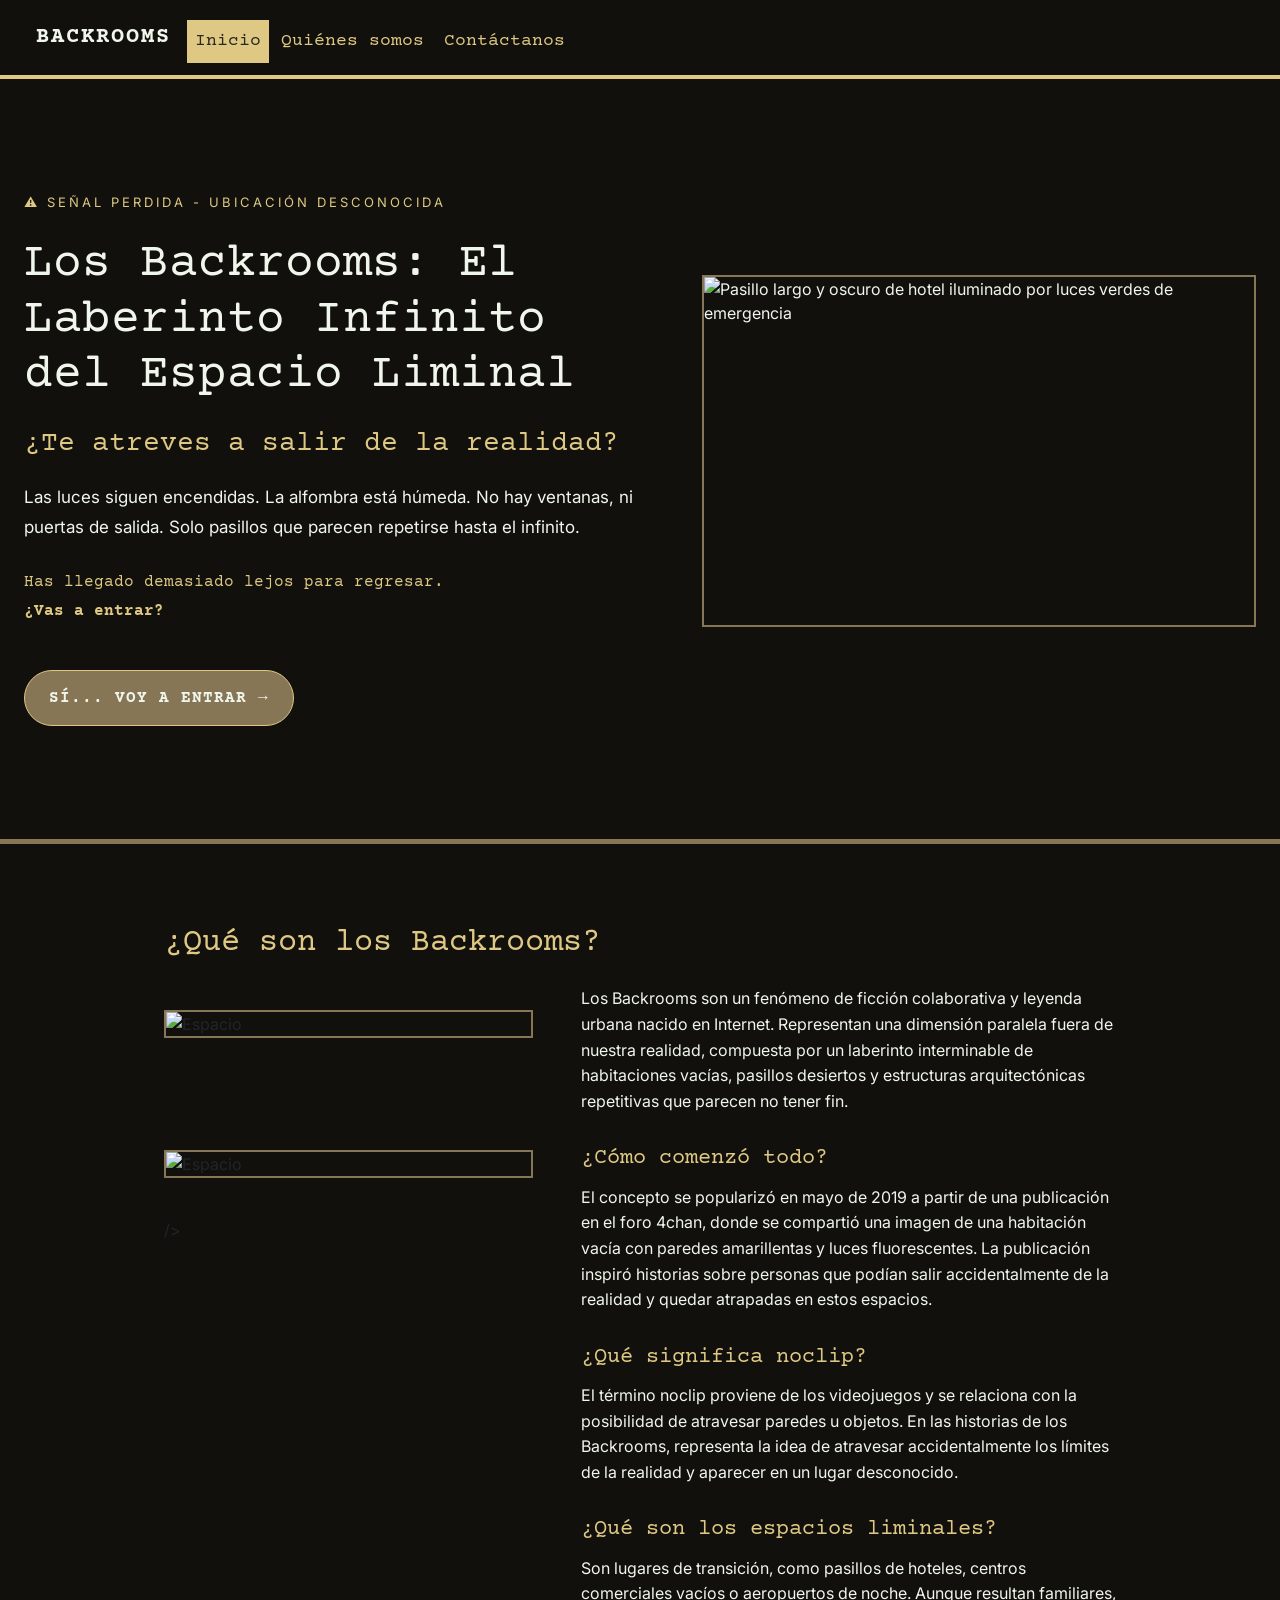
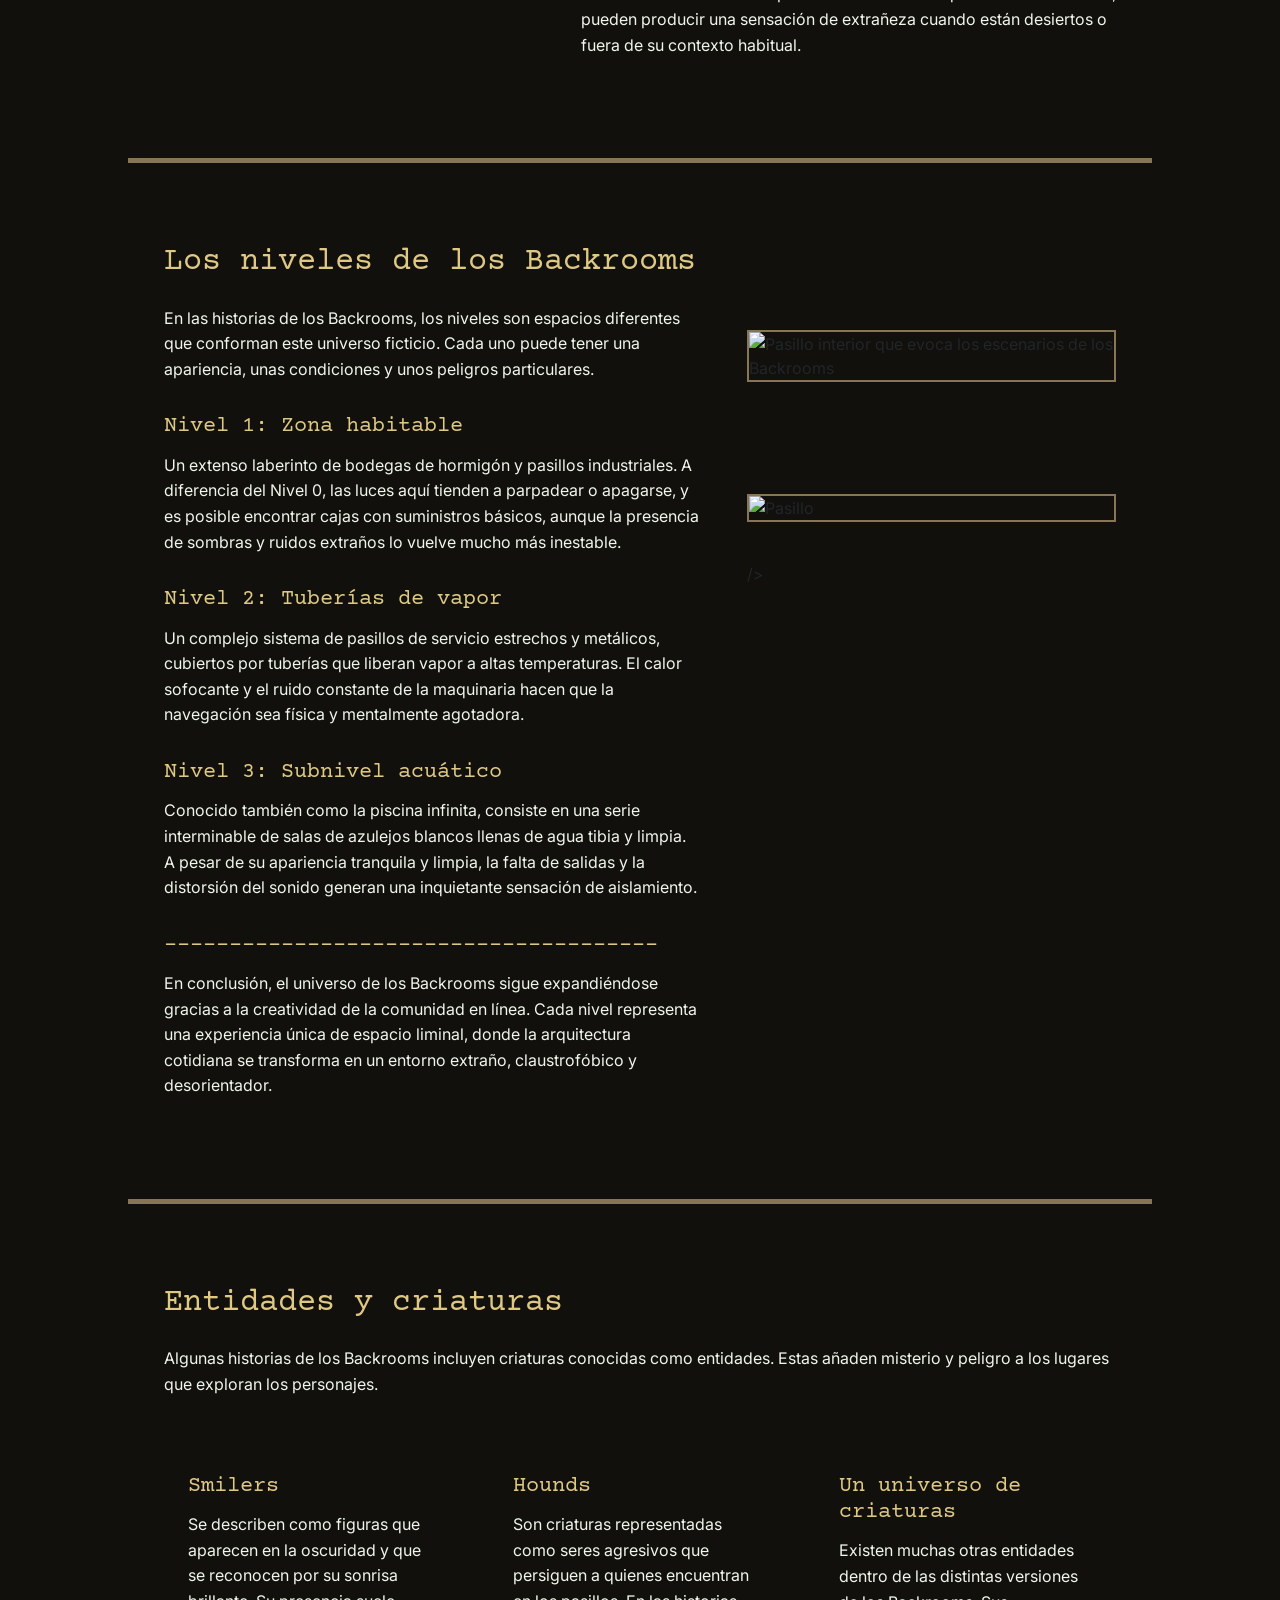
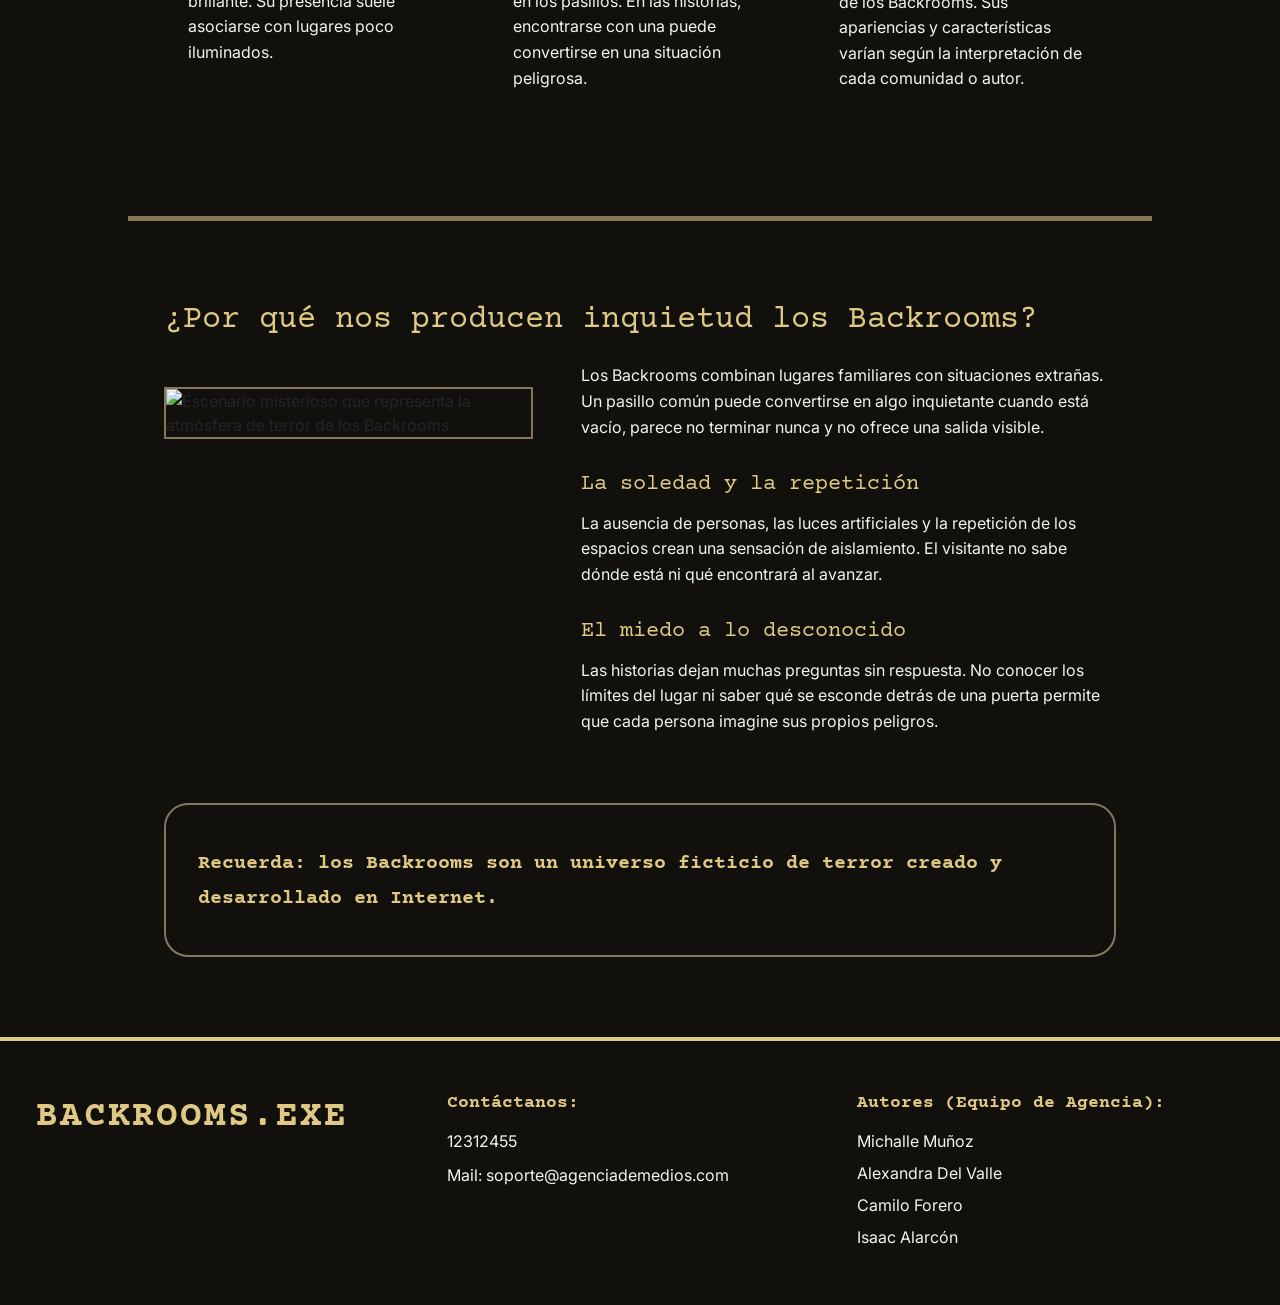
==== commit f43b38bb: "Agrega mis avances al blog" ====
--- a/index.html
+++ b/index.html
@@ -78,141 +78,218 @@
 
     <!-- SECCIÓN QUÉ SON LOS BACKROOMS -->
     <section id="que-son">
-      <h2>¿Qué son los Backrooms?</h2>
-      <img
-        src="https://images.unsplash.com/photo-1658479360901-a7254891af84?q=80&w=1332&auto=format&fit=crop&ixlib=rb-4.1.0&ixid=NHwxMjA3fDA%3D"
-        alt="Espacio arquitectónico que evoca la sensación de un lugar liminal">
-      <p>
-        Los Backrooms son un fenómeno de ficción colaborativa y
-        leyenda urbana nacido en Internet. Representan una dimensión
-        paralela fuera de nuestra realidad, compuesta por un laberinto
-        interminable de habitaciones vacías, pasillos desiertos y
-        estructuras arquitectónicas repetitivas que parecen no tener fin.
-      </p>
-
-      <h3>¿Cómo comenzó todo?</h3>
-      <p>
-        El concepto se popularizó en mayo de 2019 a partir de una
-        publicación en el foro 4chan, donde se compartió una imagen
-        de una habitación vacía con paredes amarillentas y luces
-        fluorescentes. La publicación inspiró historias sobre personas
-        que podían salir accidentalmente de la realidad y quedar
-        atrapadas en estos espacios.
-      </p>
-
-      <h3>¿Qué significa noclip?</h3>
-      <p>
-        El término noclip proviene de los videojuegos y se relaciona
-        con la posibilidad de atravesar paredes u objetos. En las
-        historias de los Backrooms, representa la idea de atravesar
-        accidentalmente los límites de la realidad y aparecer en
-        un lugar desconocido.
-      </p>
-      <h3>¿Qué son los espacios liminales?</h3>
-      <p>
-        Son lugares de transición, como pasillos de hoteles,
-        centros comerciales vacíos o aeropuertos de noche.
-        Aunque resultan familiares, pueden producir una sensación
-        de extrañeza cuando están desiertos o fuera de su contexto
-        habitual.
-      </p>
+      <div class="container">
+        <h2>¿Qué son los Backrooms?</h2>
+
+        <div class="row g-5 align-items-start">
+          <div class="col-lg-5">
+            <img
+              src="https://images.unsplash.com/photo-1658479360901-a7254891af84?q=80&w=1332&auto=format&fit=crop&ixlib=rb-4.1.0&ixid=NHwxMjA3fDA%3D"
+              alt="Espacio"
+              class="img-fluid">
+              <br>
+              <br>
+              <img src="https://imgs.search.brave.com/ElnHGHzL8INg2n_P51i4-nAAAPSkWw1dAgHQGiGzoCc/rs:fit:500:0:1:0/g:ce/aHR0cHM6Ly9lc2Nh/cGV0aGViYWNrcm9v/bXMub3JnL19uZXh0/L2ltYWdlP3VybD0v/aW1hZ2VzL2xldmVs/cy9sZXZlbC0zNC53/ZWJwJnc9Mzg0MCZx/PTc1JmRwbD1kcGxf/RzZISm43TVNxVnlB/Mjg2TDlWVERmRFJD/dEM1ZQ"
+               alt="Espacio"
+              class="img-fluid">/>
+          </div>
+
+          <div class="col-lg-7">
+            <p>
+              Los Backrooms son un fenómeno de ficción colaborativa y
+              leyenda urbana nacido en Internet. Representan una dimensión
+              paralela fuera de nuestra realidad, compuesta por un laberinto
+              interminable de habitaciones vacías, pasillos desiertos y
+              estructuras arquitectónicas repetitivas que parecen no tener fin.
+            </p>
+
+            <h3>¿Cómo comenzó todo?</h3>
+            <p>
+              El concepto se popularizó en mayo de 2019 a partir de una
+              publicación en el foro 4chan, donde se compartió una imagen
+              de una habitación vacía con paredes amarillentas y luces
+              fluorescentes. La publicación inspiró historias sobre personas
+              que podían salir accidentalmente de la realidad y quedar
+              atrapadas en estos espacios.
+            </p>
+
+            <h3>¿Qué significa noclip?</h3>
+            <p>
+              El término noclip proviene de los videojuegos y se relaciona
+              con la posibilidad de atravesar paredes u objetos. En las
+              historias de los Backrooms, representa la idea de atravesar
+              accidentalmente los límites de la realidad y aparecer en
+              un lugar desconocido.
+            </p>
+
+            <h3>¿Qué son los espacios liminales?</h3>
+            <p>
+              Son lugares de transición, como pasillos de hoteles,
+              centros comerciales vacíos o aeropuertos de noche.
+              Aunque resultan familiares, pueden producir una sensación
+              de extrañeza cuando están desiertos o fuera de su contexto
+              habitual.
+            </p>
+          </div>
+        </div>
+      </div>
     </section>
 
     <!-- SECCIÓN NIVELES -->
     <section id="niveles">
-      <h2>Los niveles de los Backrooms</h2>
-      <img
-        src="https://images.unsplash.com/photo-1658478084716-d0447ed4f1b3?q=80&w=1332&auto=format&fit=crop&ixlib=rb-4.1.0&ixid=NHwxMjA3fDA%3D"
-        alt="Pasillo interior que evoca los escenarios de los Backrooms">
-      <p>
-        En las historias de los Backrooms, los niveles son espacios
-        diferentes que conforman este universo ficticio. Cada uno
-        puede tener una apariencia, unas condiciones y unos peligros
-        particulares.
-      </p>
-
-      <h3>Nivel 0: el laberinto amarillo</h3>
-      <p>
-        Es uno de los niveles más conocidos. Se caracteriza por sus
-        paredes amarillentas, alfombras húmedas, luces fluorescentes
-        y pasillos que parecen repetirse sin un destino claro.
-      </p>
-
-      <h3>Otros niveles</h3>
-      <p>
-        Las comunidades de Internet han creado numerosos niveles
-        con escenarios como oficinas vacías, hoteles, estaciones
-        y lugares aparentemente abandonados. Sus características
-        dependen de las historias y de sus autores.
-      </p>
+      <div class="container">
+        <h2>Los niveles de los Backrooms</h2>
+
+        <div class="row g-5 align-items-start">
+          <div class="col-lg-5 order-lg-2">
+            <img
+              src="https://images.unsplash.com/photo-1658478084716-d0447ed4f1b3?q=80&w=1332&auto=format&fit=crop&ixlib=rb-4.1.0&ixid=NHwxMjA3fDA%3D"
+              alt="Pasillo interior que evoca los escenarios de los Backrooms"
+              class="img-fluid">
+              <br>
+              <br>
+              <img src="https://imgs.search.brave.com/EGPakuY9BZMwcmbmjVOiStywpM0dqk5qT575z6J403g/rs:fit:500:0:1:0/g:ce/aHR0cHM6Ly9pLnJl/ZGQuaXQvaGgwY2Vv/dmp5aDdoMS5wbmc"
+              alt="Pasillo"
+              class="img-fluid">/>
+          </div>
+
+          <div class="col-lg-7 order-lg-1">
+            <p>
+              En las historias de los Backrooms, los niveles son espacios
+              diferentes que conforman este universo ficticio. Cada uno
+              puede tener una apariencia, unas condiciones y unos peligros
+              particulares.
+            </p>
+
+          <h3>Nivel 1: Zona habitable</h3>
+            <p>
+              Un extenso laberinto de bodegas de hormigón y pasillos industriales. 
+              A diferencia del Nivel 0, las luces aquí tienden a parpadear o apagarse, 
+              y es posible encontrar cajas con suministros básicos, aunque la presencia 
+              de sombras y ruidos extraños lo vuelve mucho más inestable.
+            </p>
+
+            <h3>Nivel 2: Tuberías de vapor</h3>
+            <p>
+              Un complejo sistema de pasillos de servicio estrechos y metálicos, 
+              cubiertos por tuberías que liberan vapor a altas temperaturas. El calor 
+              sofocante y el ruido constante de la maquinaria hacen que la navegación 
+              sea física y mentalmente agotadora.
+            </p>
+
+            <h3>Nivel 3: Subnivel acuático</h3>
+            <p>
+              Conocido también como la piscina infinita, consiste en una serie interminable 
+              de salas de azulejos blancos llenas de agua tibia y limpia. A pesar de su 
+              apariencia tranquila y limpia, la falta de salidas y la distorsión del sonido 
+              generan una inquietante sensación de aislamiento.
+            </p>
+            <h3>--------------------------------------</h3>
+            <p>
+              En conclusión, el universo de los Backrooms sigue expandiéndose gracias a la 
+              creatividad de la comunidad en línea. Cada nivel representa una experiencia 
+              única de espacio liminal, donde la arquitectura cotidiana se transforma en un 
+              entorno extraño, claustrofóbico y desorientador.
+            </p>
+          </div>
+        </div>
+      </div>
     </section>
 
     <!-- SECCIÓN ENTIDADES -->
     <section id="entidades">
-      <h2>Entidades y criaturas</h2>
-      <p>
-        Algunas historias de los Backrooms incluyen criaturas
-        conocidas como entidades. Estas añaden misterio y peligro
-        a los lugares que exploran los personajes.
-      </p>
-
-      <h3>Smilers</h3>
-      <p>
-        Se describen como figuras que aparecen en la oscuridad
-        y que se reconocen por su sonrisa brillante. Su presencia
-        suele asociarse con lugares poco iluminados.
-      </p>
-
-      <h3>Hounds</h3>
-      <p>
-        Son criaturas representadas como seres agresivos que
-        persiguen a quienes encuentran en los pasillos. En las
-        historias, encontrarse con una puede convertirse en
-        una situación peligrosa.
-      </p>
-
-      <h3>Un universo de criaturas</h3>
-      <p>
-        Existen muchas otras entidades dentro de las distintas
-        versiones de los Backrooms. Sus apariencias y características
-        varían según la interpretación de cada comunidad o autor.
-      </p>
+      <div class="container">
+        <h2>Entidades y criaturas</h2>
+        <p>
+          Algunas historias de los Backrooms incluyen criaturas
+          conocidas como entidades. Estas añaden misterio y peligro
+          a los lugares que exploran los personajes.
+        </p>
+
+        <div class="row g-4">
+          <div class="col-md-4">
+            <div class="tarjeta h-100 p-4">
+              <h3>Smilers</h3>
+              <p>
+                Se describen como figuras que aparecen en la oscuridad
+                y que se reconocen por su sonrisa brillante. Su presencia
+                suele asociarse con lugares poco iluminados.
+              </p>
+            </div>
+          </div>
+
+          <div class="col-md-4">
+            <div class="tarjeta h-100 p-4">
+              <h3>Hounds</h3>
+              <p>
+                Son criaturas representadas como seres agresivos que
+                persiguen a quienes encuentran en los pasillos. En las
+                historias, encontrarse con una puede convertirse en
+                una situación peligrosa.
+              </p>
+            </div>
+          </div>
+
+          <div class="col-md-4">
+            <div class="tarjeta h-100 p-4">
+              <h3>Un universo de criaturas</h3>
+              <p>
+                Existen muchas otras entidades dentro de las distintas
+                versiones de los Backrooms. Sus apariencias y características
+                varían según la interpretación de cada comunidad o autor.
+              </p>
+            </div>
+          </div>
+        </div>
+      </div>
     </section>
 
     <!-- SECCIÓN PREGUNTA DE LA INQUIETUD -->
     <section id="misterio">
-      <h2>¿Por qué nos producen inquietud los Backrooms?</h2>
-      <img
-        src="https://images.unsplash.com/photo-1697082978082-578c7a51659b?q=80&w=1331&auto=format&fit=crop&ixlib=rb-4.1.0&ixid=NHwxMjA3fDA%3D"
-        alt="Escenario misterioso que representa la atmósfera de terror de los Backrooms">
-      <p>
-        Los Backrooms combinan lugares familiares con situaciones
-        extrañas. Un pasillo común puede convertirse en algo
-        inquietante cuando está vacío, parece no terminar nunca
-        y no ofrece una salida visible.
-      </p>
-
-      <h3>La soledad y la repetición</h3>
-      <p>
-        La ausencia de personas, las luces artificiales y la
-        repetición de los espacios crean una sensación de aislamiento.
-        El visitante no sabe dónde está ni qué encontrará al avanzar.
-      </p>
-
-      <h3>El miedo a lo desconocido</h3>
-      <p>
-        Las historias dejan muchas preguntas sin respuesta.
-        No conocer los límites del lugar ni saber qué se esconde
-        detrás de una puerta permite que cada persona imagine
-        sus propios peligros.
-      </p>
-      <div class="mensaje-destacado">
-        <p>
-          <strong>
-            Recuerda: los Backrooms son un universo ficticio
-            de terror creado y desarrollado en Internet.
-          </strong>
-        </p>
+      <div class="container">
+        <h2>¿Por qué nos producen inquietud los Backrooms?</h2>
+
+        <div class="row g-5 align-items-start">
+          <div class="col-lg-5">
+            <img
+              src="https://images.unsplash.com/photo-1697082978082-578c7a51659b?q=80&w=1331&auto=format&fit=crop&ixlib=rb-4.1.0&ixid=NHwxMjA3fDA%3D"
+              alt="Escenario misterioso que representa la atmósfera de terror de los Backrooms"
+              class="img-fluid">
+          </div>
+
+          <div class="col-lg-7">
+            <p>
+              Los Backrooms combinan lugares familiares con situaciones
+              extrañas. Un pasillo común puede convertirse en algo
+              inquietante cuando está vacío, parece no terminar nunca
+              y no ofrece una salida visible.
+            </p>
+
+            <h3>La soledad y la repetición</h3>
+            <p>
+              La ausencia de personas, las luces artificiales y la
+              repetición de los espacios crean una sensación de aislamiento.
+              El visitante no sabe dónde está ni qué encontrará al avanzar.
+            </p>
+
+            <h3>El miedo a lo desconocido</h3>
+            <p>
+              Las historias dejan muchas preguntas sin respuesta.
+              No conocer los límites del lugar ni saber qué se esconde
+              detrás de una puerta permite que cada persona imagine
+              sus propios peligros.
+            </p>
+          </div>
+        </div>
+
+        <div class="mensaje-destacado">
+          <p>
+            <strong>
+              Recuerda: los Backrooms son un universo ficticio
+              de terror creado y desarrollado en Internet.
+            </strong>
+          </p>
+        </div>
       </div>
     </section>
   </main>
--- a/styles.css
+++ b/styles.css
@@ -93,9 +93,9 @@
   background-color: var(--void);
 }
 
-#que-son, 
-#niveles, 
-#entidades, 
+#que-son,
+#niveles,
+#entidades,
 #misterio {
   max-width: 64rem;
   margin: 0 auto;
@@ -103,7 +103,7 @@
   padding-bottom: 80px;
   padding-left: 24px;
   padding-right: 24px;
-  border-bottom: 5px solid var(--carpet); 
+  border-bottom: 5px solid var(--carpet);
 }
 
 #misterio {
@@ -186,8 +186,8 @@
 .inicio-foto {
   display: block;
   width: 45%;
-  height: 22rem; 
-  object-fit: cover; 
+  height: 22rem;
+  object-fit: cover;
   border: 2px solid var(--carpet);
 }
 
@@ -308,11 +308,11 @@
     padding-top: 60px;
     padding-bottom: 60px;
   }
-  
+ 
   .inicio-contenido {
     width: 100%;
   }
-  
+ 
   .inicio-foto {
     width: 100%;
     height: 250px;
@@ -377,34 +377,17 @@
 }
 
 #info-about {
-    background-color: var(--void);
     color: var(--neon);
-    width: 55%;
-    text-align: center;
-    padding: 20px 30px;
-    border-radius: 12px;
     cursor: pointer;
     font-size: x-large;
 }
-
-a{
+#contenido a {
     text-decoration: none;
     color: var(--bg-wall);
 }
 
-a:hover{
+#contenido a:hover {
     color: var(--neon);
-}
-
-#info-about{
-    background-color: var(--void);
-    color: var(--neon);
-    width: 55%;
-    text-align: center;
-    padding: 20px 30px;
-    border-radius: 12px;
-    margin: 0 auto;
-    margin-top: 16px;
 }
 
 em,
@@ -469,3 +452,8 @@
 @keyframes parpadeo {
     50% { opacity: 0.3; }
 }
+
+.cajita{
+  background-color: var(--void);
+}
+
